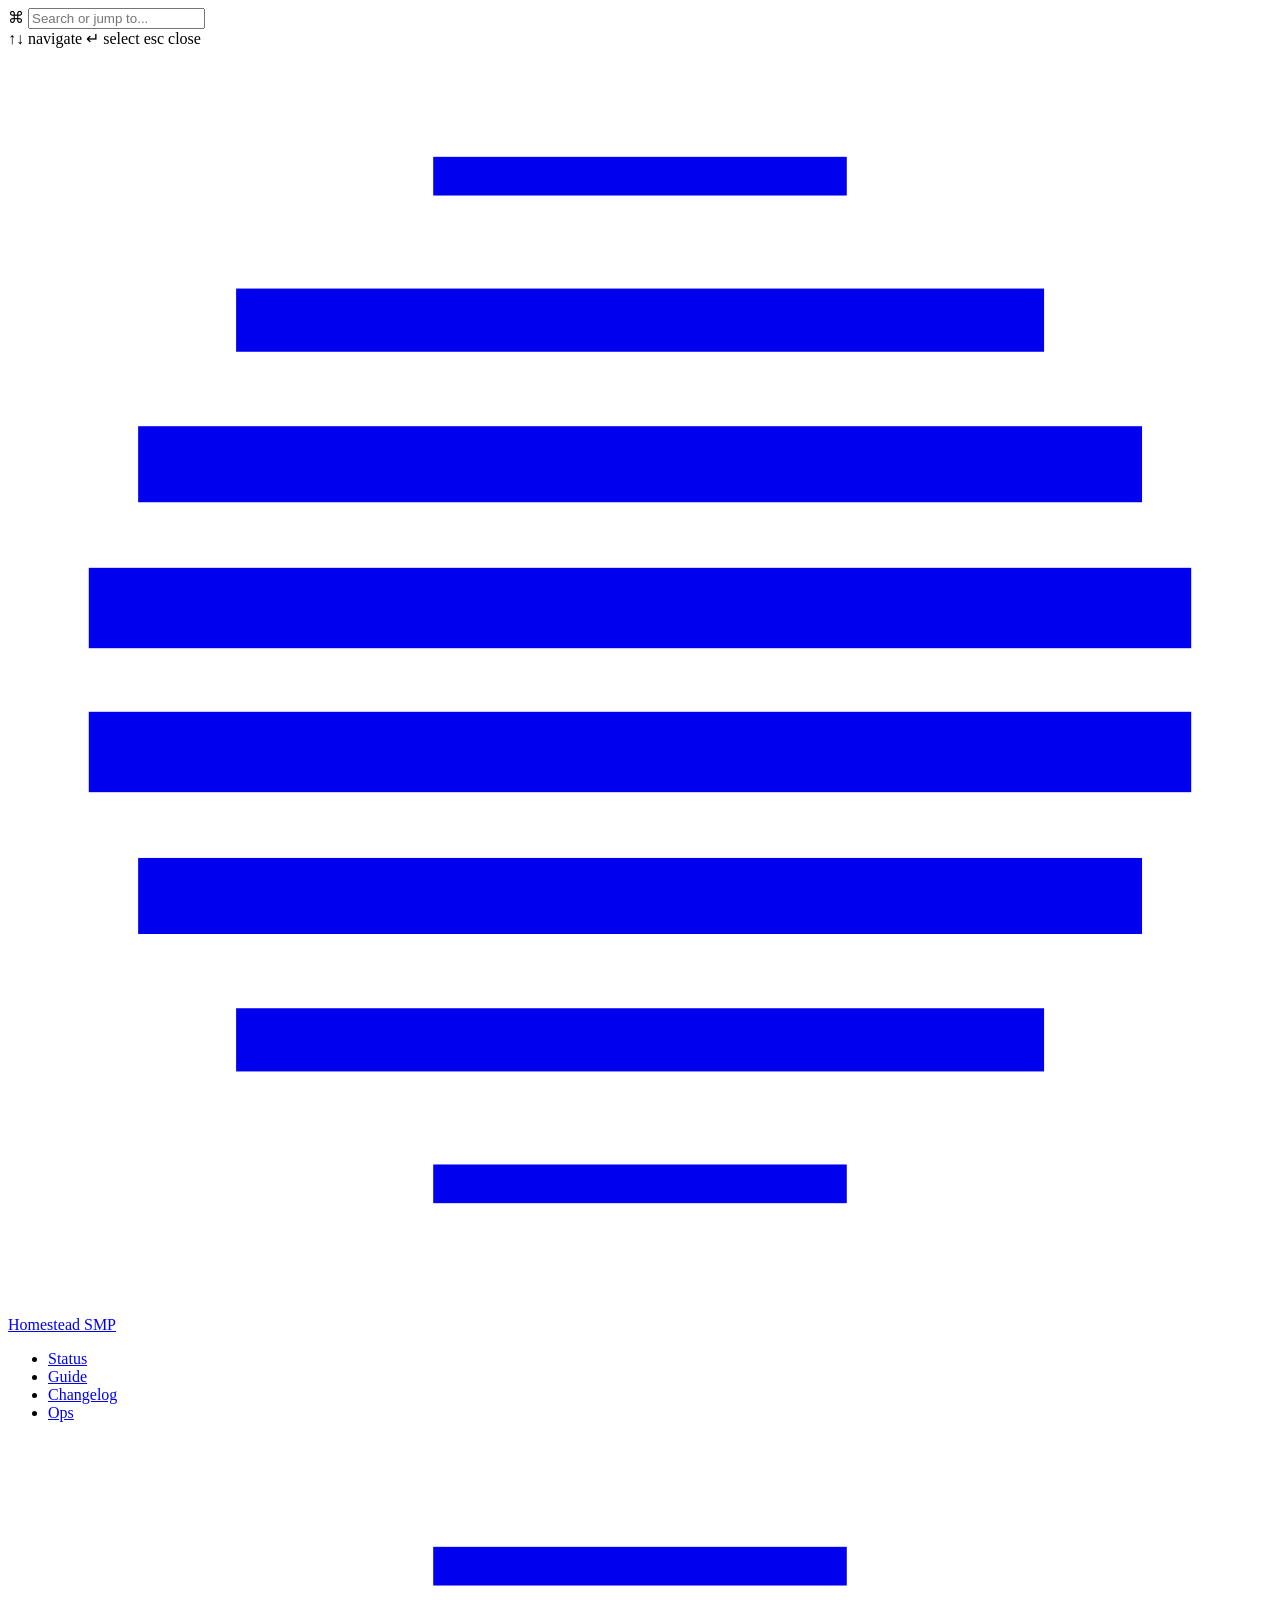
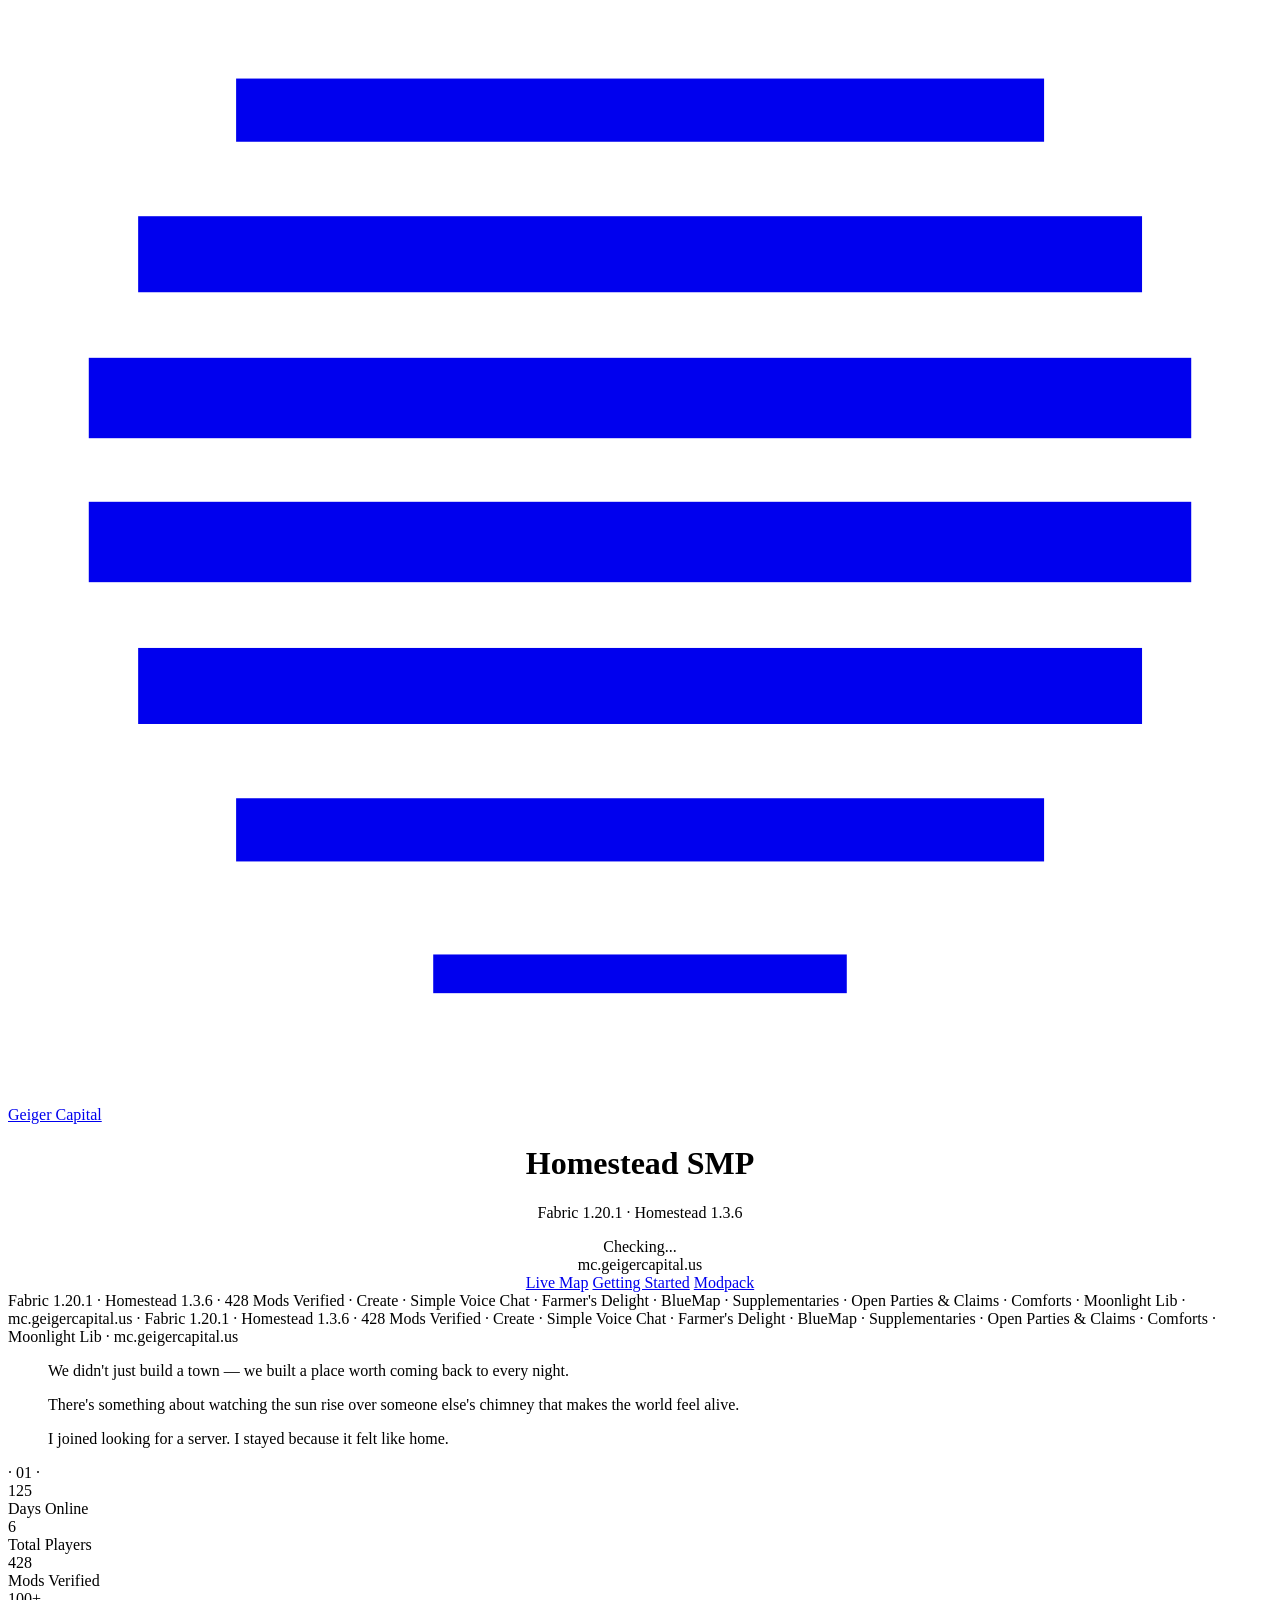
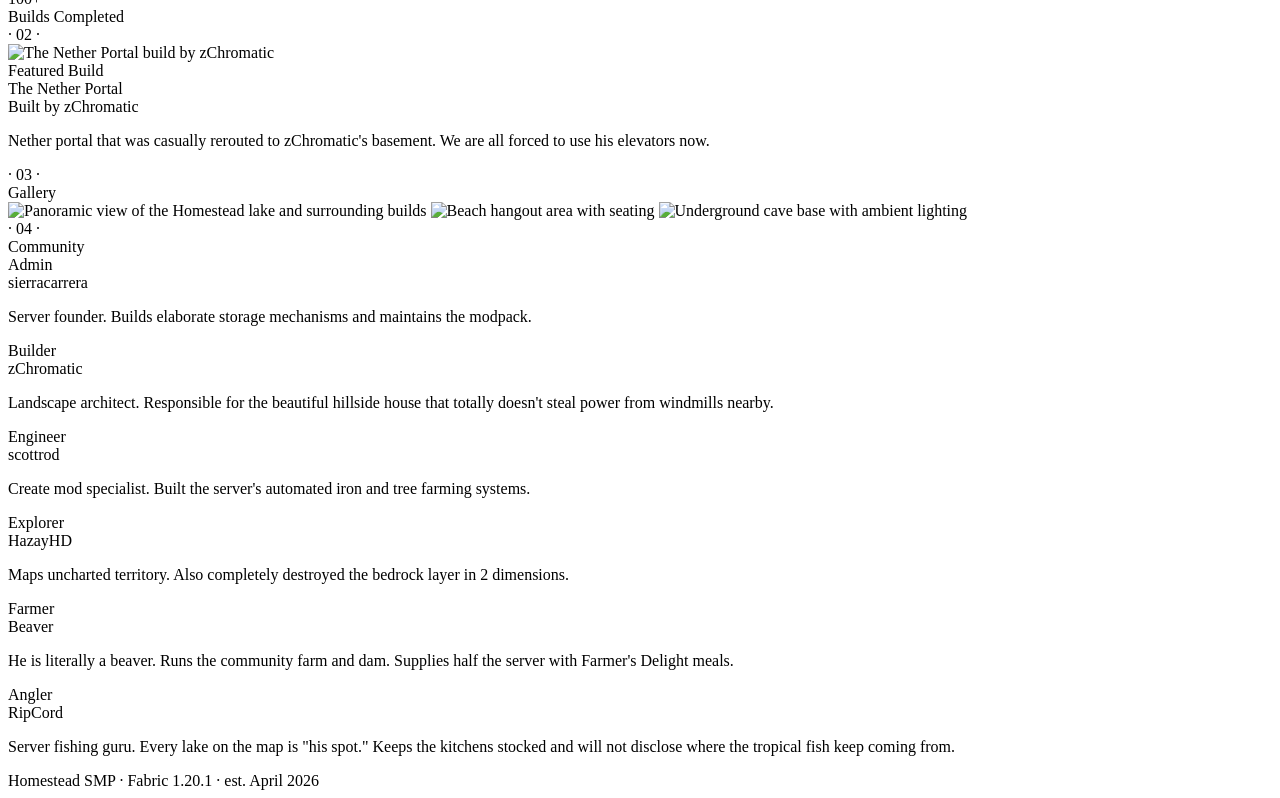
==== site/public/index.html @ 97c573d7 "Drop the em dash from the parent signature's label The apex generator lost it in the studio-wide pla" ====
<!DOCTYPE html>
<html lang="en">
<head>
  <meta charset="UTF-8">
  <meta name="viewport" content="width=device-width, initial-scale=1.0">
  <title>Homestead SMP</title>
  <link rel="preconnect" href="https://fonts.googleapis.com">
  <link rel="preconnect" href="https://fonts.gstatic.com" crossorigin>
  <link rel="stylesheet" href="/styles.css">
  <link rel="icon" type="image/svg+xml" href="/favicon.svg?v=2">
  <link rel="icon" type="image/png" sizes="32x32" href="/favicon-32x32.png?v=2">
  <link rel="icon" type="image/png" sizes="16x16" href="/favicon-16x16.png?v=2">
  <link rel="shortcut icon" href="/favicon.ico?v=2">
  <link rel="apple-touch-icon" sizes="180x180" href="/apple-touch-icon.png?v=2">
  <link rel="manifest" href="/site.webmanifest">
  <meta name="theme-color" content="#166534">
  <meta property="og:title" content="Homestead SMP">
  <meta property="og:description" content="Fabric 1.20.1 · Homestead 1.3.6 · mc.geigercapital.us">
  <meta property="og:image" content="https://play.geigercapital.us/apple-touch-icon.png">
  <meta property="og:url" content="https://play.geigercapital.us">
  <meta name="twitter:card" content="summary">
  <script src="/main.js" defer></script>
</head>
<body>

  <div class="scroll-progress"></div>
  <div class="mouse-glow" aria-hidden="true"></div>
  <div class="konami-toast" aria-hidden="true"></div>

  <div class="palette-overlay">
    <div class="palette">
      <div class="palette-input-wrap">
        <span class="palette-icon">⌘</span>
        <input class="palette-input" type="text" placeholder="Search or jump to..." autocomplete="off">
      </div>
      <div class="palette-results"></div>
      <div class="palette-footer">
        <span><span class="palette-kbd">↑↓</span> navigate</span>
        <span><span class="palette-kbd">↵</span> select</span>
        <span><span class="palette-kbd">esc</span> close</span>
      </div>
    </div>
  </div>

  <div class="particles" aria-hidden="true">
    <div class="particle"></div><div class="particle"></div><div class="particle"></div>
    <div class="particle"></div><div class="particle"></div><div class="particle"></div>
    <div class="particle"></div><div class="particle"></div><div class="particle"></div>
    <div class="particle"></div><div class="particle"></div><div class="particle"></div>
    <div class="particle"></div><div class="particle"></div><div class="particle"></div>
    <div class="particle"></div><div class="particle"></div><div class="particle"></div>
    <div class="particle"></div><div class="particle"></div><div class="particle"></div>
    <div class="particle"></div><div class="particle"></div><div class="particle"></div>
    <div class="particle"></div>
  </div>

  <nav class="nav">
    <a href="/" class="nav-logo">
      <svg class="nav-logo-glyph" viewBox="0 0 64 64" fill="none" aria-hidden="true">
        <rect x="21.53" y="5.51" width="20.94" height="1.96" fill="currentColor"/>
        <rect x="11.55" y="12.18" width="40.91" height="3.20" fill="currentColor"/>
        <rect x="6.59" y="19.15" width="50.83" height="3.85" fill="currentColor"/>
        <rect x="4.09" y="26.32" width="55.82" height="4.07" fill="currentColor"/>
        <rect x="4.09" y="33.61" width="55.82" height="4.07" fill="currentColor"/>
        <rect x="6.59" y="41.01" width="50.83" height="3.85" fill="currentColor"/>
        <rect x="11.55" y="48.62" width="40.91" height="3.20" fill="currentColor"/>
        <rect x="21.53" y="56.53" width="20.94" height="1.96" fill="currentColor"/>
      </svg>
      <span>Homestead SMP</span>
    </a>
    <ul class="nav-links">
      <li><a href="/" class="nav-link" aria-current="page">Status</a></li>
      <li><a href="/guide.html" class="nav-link">Guide</a></li>
      <li><a href="/changelog.html" class="nav-link">Changelog</a></li>
      <li><a href="/ops.html" class="nav-link">Ops</a></li>
    </ul>
    <a href="https://geigercapital.us" class="nav-parent" aria-label="Geiger Capital, parent studio">
      <svg class="nav-parent-glyph" viewBox="0 0 64 64" fill="none" aria-hidden="true">
        <rect x="21.53" y="5.51" width="20.94" height="1.96" fill="currentColor"/>
        <rect x="11.55" y="12.18" width="40.91" height="3.20" fill="currentColor"/>
        <rect x="6.59" y="19.15" width="50.83" height="3.85" fill="currentColor"/>
        <rect x="4.09" y="26.32" width="55.82" height="4.07" fill="currentColor"/>
        <rect x="4.09" y="33.61" width="55.82" height="4.07" fill="currentColor"/>
        <rect x="6.59" y="41.01" width="50.83" height="3.85" fill="currentColor"/>
        <rect x="11.55" y="48.62" width="40.91" height="3.20" fill="currentColor"/>
        <rect x="21.53" y="56.53" width="20.94" height="1.96" fill="currentColor"/>
      </svg>
      <span class="nav-parent-text">Geiger Capital</span>
    </a>
  </nav>

  <div class="main main--hero">
    <div class="container container--narrow hero" style="text-align:center;">
      <h1 class="reveal reveal-stagger-1" data-typewriter="Homestead SMP">Homestead SMP</h1>
      <p class="subtitle reveal reveal-stagger-2">Fabric 1.20.1 · Homestead 1.3.6</p>
      <div class="status reveal reveal-stagger-3">
        <div id="status-indicator" role="status" aria-live="polite">
          <span class="status-dot" id="dot"></span>
          <span id="status-text">Checking...</span>
        </div>
        <div class="address">mc.geigercapital.us</div>
        <div class="players" id="players"></div>
        <div class="version-info" id="version"></div>
      </div>
      <div class="btn-group reveal reveal-stagger-4" style="justify-content:center;">
        <a href="https://map.geigercapital.us" class="btn btn--primary">Live Map</a>
        <a href="/guide.html" class="btn btn--secondary">Getting Started</a>
        <a href="https://www.curseforge.com/minecraft/modpacks/homestead-cozy" class="btn btn--secondary">Modpack</a>
      </div>
      <div class="updated" id="updated"></div>
    </div>
  </div>

  <div class="ticker">
    <div class="ticker-track">
      <span class="ticker-item ticker-item--accent">Fabric 1.20.1</span>
      <span class="ticker-sep">·</span>
      <span class="ticker-item">Homestead 1.3.6</span>
      <span class="ticker-sep">·</span>
      <span class="ticker-item">428 Mods Verified</span>
      <span class="ticker-sep">·</span>
      <span class="ticker-item ticker-item--accent">Create</span>
      <span class="ticker-sep">·</span>
      <span class="ticker-item">Simple Voice Chat</span>
      <span class="ticker-sep">·</span>
      <span class="ticker-item">Farmer's Delight</span>
      <span class="ticker-sep">·</span>
      <span class="ticker-item ticker-item--accent">BlueMap</span>
      <span class="ticker-sep">·</span>
      <span class="ticker-item">Supplementaries</span>
      <span class="ticker-sep">·</span>
      <span class="ticker-item">Open Parties &amp; Claims</span>
      <span class="ticker-sep">·</span>
      <span class="ticker-item ticker-item--accent">Comforts</span>
      <span class="ticker-sep">·</span>
      <span class="ticker-item">Moonlight Lib</span>
      <span class="ticker-sep">·</span>
      <span class="ticker-item">mc.geigercapital.us</span>
      <span class="ticker-sep">·</span>
      <span class="ticker-item ticker-item--accent">Fabric 1.20.1</span>
      <span class="ticker-sep">·</span>
      <span class="ticker-item">Homestead 1.3.6</span>
      <span class="ticker-sep">·</span>
      <span class="ticker-item">428 Mods Verified</span>
      <span class="ticker-sep">·</span>
      <span class="ticker-item ticker-item--accent">Create</span>
      <span class="ticker-sep">·</span>
      <span class="ticker-item">Simple Voice Chat</span>
      <span class="ticker-sep">·</span>
      <span class="ticker-item">Farmer's Delight</span>
      <span class="ticker-sep">·</span>
      <span class="ticker-item ticker-item--accent">BlueMap</span>
      <span class="ticker-sep">·</span>
      <span class="ticker-item">Supplementaries</span>
      <span class="ticker-sep">·</span>
      <span class="ticker-item">Open Parties &amp; Claims</span>
      <span class="ticker-sep">·</span>
      <span class="ticker-item ticker-item--accent">Comforts</span>
      <span class="ticker-sep">·</span>
      <span class="ticker-item">Moonlight Lib</span>
      <span class="ticker-sep">·</span>
      <span class="ticker-item">mc.geigercapital.us</span>
    </div>
  </div>

  <section class="pull-quotes">
    <blockquote class="pull-quote reveal pull-quote--offset-left">
      We didn't just build a town — we built a place worth coming back to every night.
    </blockquote>
    <blockquote class="pull-quote reveal pull-quote--offset-right pull-quote--right">
      There's something about watching the sun rise over someone else's chimney that makes the world feel alive.
    </blockquote>
    <blockquote class="pull-quote reveal pull-quote--offset-left">
      I joined looking for a server. I stayed because it felt like home.
    </blockquote>
  </section>

  <div class="divider reveal"><span class="divider-label">· 01 ·</span></div>

  <section class="stats">
    <div class="stats-grid">
      <div class="stat reveal">
        <div class="stat-number stat-number--green" id="stat-days" data-count="125">125</div>
        <div class="stat-label">Days Online</div>
      </div>
      <div class="stat reveal">
        <div class="stat-number" data-count="6">6</div>
        <div class="stat-label">Total Players</div>
      </div>
      <div class="stat reveal">
        <div class="stat-number stat-number--green" data-count="428">428</div>
        <div class="stat-label">Mods Verified</div>
      </div>
      <div class="stat reveal">
        <div class="stat-number" data-count="100+">100+</div>
        <div class="stat-label">Builds Completed</div>
      </div>
    </div>
  </section>

  <div class="divider reveal"><span class="divider-label">· 02 ·</span></div>

  <div class="skew-break">
    <section class="spotlight">
      <div class="spotlight-card reveal tilt-card">
        <img class="spotlight-image" src="/screenshots/featured.webp" alt="The Nether Portal build by zChromatic" width="1024" height="768" loading="lazy">
        <div class="spotlight-body">
          <div class="spotlight-label">Featured Build</div>
          <div class="spotlight-title">The Nether Portal</div>
          <div class="spotlight-builder">Built by zChromatic</div>
          <p class="spotlight-desc">Nether portal that was casually rerouted to zChromatic's basement. We are all forced to use his elevators now.</p>
        </div>
      </div>
    </section>
  </div>

  <div class="divider reveal"><span class="divider-label">· 03 ·</span></div>

  <section class="gallery">
    <div class="gallery-heading reveal">Gallery</div>
    <div class="gallery-grid">
      <img class="gallery-item gallery-item--large reveal" src="/screenshots/panorama.webp" alt="Panoramic view of the Homestead lake and surrounding builds" width="1432" height="781" loading="lazy">
      <img class="gallery-item gallery-item--small reveal" src="/screenshots/beach.webp" alt="Beach hangout area with seating" width="1024" height="768" loading="lazy">
      <img class="gallery-item gallery-item--small reveal" src="/screenshots/cave.webp" alt="Underground cave base with ambient lighting" width="1024" height="768" loading="lazy">
    </div>
  </section>

  <div class="divider reveal"><span class="divider-label">· 04 ·</span></div>

  <section class="roster">
    <div class="roster-heading reveal">Community</div>
    <div class="roster-grid">
      <div class="roster-card reveal tilt-card">
        <div class="roster-role">Admin</div>
        <div class="roster-name"><span class="roster-status roster-status--online"></span>sierracarrera</div>
        <p class="roster-bio">Server founder. Builds elaborate storage mechanisms and maintains the modpack.</p>
      </div>
      <div class="roster-card reveal tilt-card">
        <div class="roster-role">Builder</div>
        <div class="roster-name"><span class="roster-status roster-status--online"></span>zChromatic</div>
        <p class="roster-bio">Landscape architect. Responsible for the beautiful hillside house that totally doesn't steal power from windmills nearby.</p>
      </div>
      <div class="roster-card reveal tilt-card">
        <div class="roster-role">Engineer</div>
        <div class="roster-name"><span class="roster-status"></span>scottrod</div>
        <p class="roster-bio">Create mod specialist. Built the server's automated iron and tree farming systems.</p>
      </div>
      <div class="roster-card reveal tilt-card">
        <div class="roster-role">Explorer</div>
        <div class="roster-name"><span class="roster-status"></span>HazayHD</div>
        <p class="roster-bio">Maps uncharted territory. Also completely destroyed the bedrock layer in 2 dimensions.</p>
      </div>
      <div class="roster-card reveal tilt-card">
        <div class="roster-role">Farmer</div>
        <div class="roster-name"><span class="roster-status roster-status--online"></span>Beaver</div>
        <p class="roster-bio">He is literally a beaver. Runs the community farm and dam. Supplies half the server with Farmer's Delight meals.</p>
      </div>
      <div class="roster-card reveal tilt-card">
        <div class="roster-role">Angler</div>
        <div class="roster-name"><span class="roster-status roster-status--online"></span>RipCord</div>
        <p class="roster-bio">Server fishing guru. Every lake on the map is "his spot." Keeps the kitchens stocked and will not disclose where the tropical fish keep coming from.</p>
      </div>
    </div>
  </section>

  <footer class="footer">
    <div class="footer-text">Homestead SMP · Fabric 1.20.1 · est. April 2026</div>
  </footer>

</body>
</html>
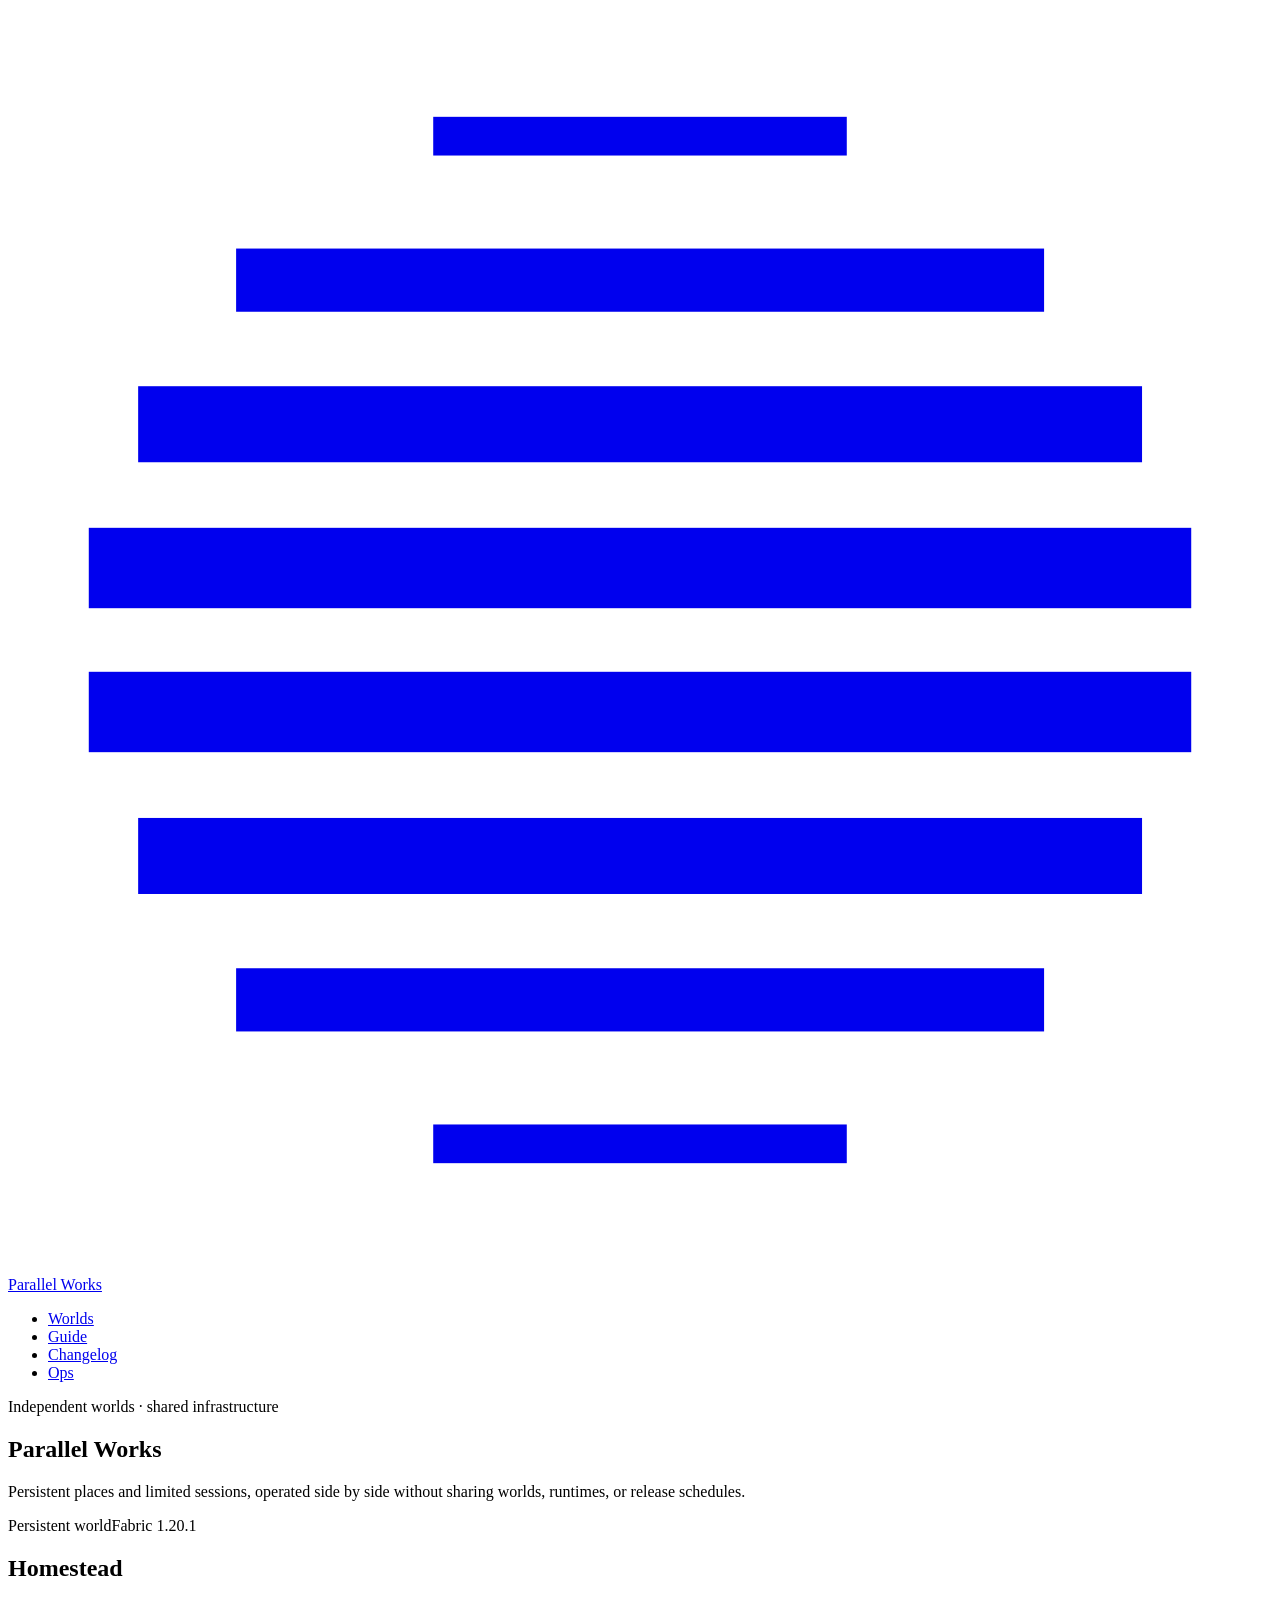
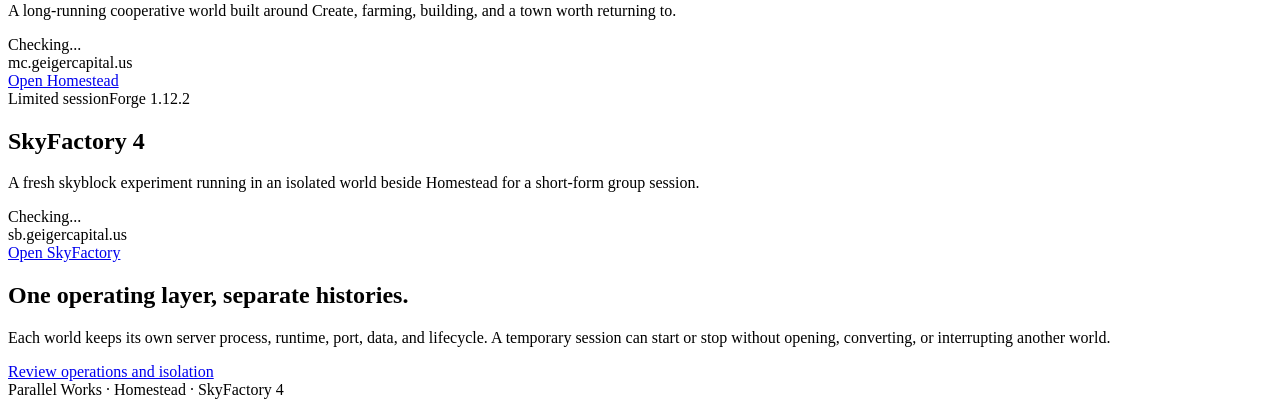
==== commit 3df55672: "Rebrand world platform as Parallel Works" ====
--- a/site/public/index.html
+++ b/site/public/index.html
@@ -3,59 +3,29 @@
 <head>
   <meta charset="UTF-8">
   <meta name="viewport" content="width=device-width, initial-scale=1.0">
-  <title>Homestead SMP</title>
+  <title>Parallel Works</title>
   <link rel="preconnect" href="https://fonts.googleapis.com">
   <link rel="preconnect" href="https://fonts.gstatic.com" crossorigin>
   <link rel="stylesheet" href="/styles.css">
   <link rel="icon" type="image/svg+xml" href="/favicon.svg?v=2">
   <link rel="icon" type="image/png" sizes="32x32" href="/favicon-32x32.png?v=2">
-  <link rel="icon" type="image/png" sizes="16x16" href="/favicon-16x16.png?v=2">
-  <link rel="shortcut icon" href="/favicon.ico?v=2">
   <link rel="apple-touch-icon" sizes="180x180" href="/apple-touch-icon.png?v=2">
   <link rel="manifest" href="/site.webmanifest">
-  <meta name="theme-color" content="#166534">
-  <meta property="og:title" content="Homestead SMP">
-  <meta property="og:description" content="Fabric 1.20.1 · Homestead 1.3.6 · mc.geigercapital.us">
+  <meta name="theme-color" content="#0a0a0a">
+  <meta property="og:title" content="Parallel Works">
+  <meta property="og:description" content="Independent worlds, shared infrastructure. Explore Homestead and SkyFactory 4.">
   <meta property="og:image" content="https://play.geigercapital.us/apple-touch-icon.png">
   <meta property="og:url" content="https://play.geigercapital.us">
   <meta name="twitter:card" content="summary">
   <script src="/main.js" defer></script>
 </head>
-<body>
-
+<body class="world-directory" data-page="worlds">
   <div class="scroll-progress"></div>
   <div class="mouse-glow" aria-hidden="true"></div>
   <div class="konami-toast" aria-hidden="true"></div>
 
-  <div class="palette-overlay">
-    <div class="palette">
-      <div class="palette-input-wrap">
-        <span class="palette-icon">⌘</span>
-        <input class="palette-input" type="text" placeholder="Search or jump to..." autocomplete="off">
-      </div>
-      <div class="palette-results"></div>
-      <div class="palette-footer">
-        <span><span class="palette-kbd">↑↓</span> navigate</span>
-        <span><span class="palette-kbd">↵</span> select</span>
-        <span><span class="palette-kbd">esc</span> close</span>
-      </div>
-    </div>
-  </div>
-
-  <div class="particles" aria-hidden="true">
-    <div class="particle"></div><div class="particle"></div><div class="particle"></div>
-    <div class="particle"></div><div class="particle"></div><div class="particle"></div>
-    <div class="particle"></div><div class="particle"></div><div class="particle"></div>
-    <div class="particle"></div><div class="particle"></div><div class="particle"></div>
-    <div class="particle"></div><div class="particle"></div><div class="particle"></div>
-    <div class="particle"></div><div class="particle"></div><div class="particle"></div>
-    <div class="particle"></div><div class="particle"></div><div class="particle"></div>
-    <div class="particle"></div><div class="particle"></div><div class="particle"></div>
-    <div class="particle"></div>
-  </div>
-
   <nav class="nav">
-    <a href="/" class="nav-logo">
+    <a href="/" class="nav-logo" aria-current="page">
       <svg class="nav-logo-glyph" viewBox="0 0 64 64" fill="none" aria-hidden="true">
         <rect x="21.53" y="5.51" width="20.94" height="1.96" fill="currentColor"/>
         <rect x="11.55" y="12.18" width="40.91" height="3.20" fill="currentColor"/>
@@ -66,206 +36,62 @@
         <rect x="11.55" y="48.62" width="40.91" height="3.20" fill="currentColor"/>
         <rect x="21.53" y="56.53" width="20.94" height="1.96" fill="currentColor"/>
       </svg>
-      <span>Homestead SMP</span>
+      <span>Parallel Works</span>
     </a>
     <ul class="nav-links">
-      <li><a href="/" class="nav-link" aria-current="page">Status</a></li>
+      <li><a href="/" class="nav-link" aria-current="page">Worlds</a></li>
       <li><a href="/guide.html" class="nav-link">Guide</a></li>
       <li><a href="/changelog.html" class="nav-link">Changelog</a></li>
       <li><a href="/ops.html" class="nav-link">Ops</a></li>
     </ul>
-    <a href="https://geigercapital.us" class="nav-parent" aria-label="Geiger Capital, parent studio">
-      <svg class="nav-parent-glyph" viewBox="0 0 64 64" fill="none" aria-hidden="true">
-        <rect x="21.53" y="5.51" width="20.94" height="1.96" fill="currentColor"/>
-        <rect x="11.55" y="12.18" width="40.91" height="3.20" fill="currentColor"/>
-        <rect x="6.59" y="19.15" width="50.83" height="3.85" fill="currentColor"/>
-        <rect x="4.09" y="26.32" width="55.82" height="4.07" fill="currentColor"/>
-        <rect x="4.09" y="33.61" width="55.82" height="4.07" fill="currentColor"/>
-        <rect x="6.59" y="41.01" width="50.83" height="3.85" fill="currentColor"/>
-        <rect x="11.55" y="48.62" width="40.91" height="3.20" fill="currentColor"/>
-        <rect x="21.53" y="56.53" width="20.94" height="1.96" fill="currentColor"/>
-      </svg>
-      <span class="nav-parent-text">Geiger Capital</span>
-    </a>
   </nav>
 
-  <div class="main main--hero">
-    <div class="container container--narrow hero" style="text-align:center;">
-      <h1 class="reveal reveal-stagger-1" data-typewriter="Homestead SMP">Homestead SMP</h1>
-      <p class="subtitle reveal reveal-stagger-2">Fabric 1.20.1 · Homestead 1.3.6</p>
-      <div class="status reveal reveal-stagger-3">
-        <div id="status-indicator" role="status" aria-live="polite">
-          <span class="status-dot" id="dot"></span>
-          <span id="status-text">Checking...</span>
+  <main>
+    <section class="works-hero container">
+      <p class="works-kicker reveal">Independent worlds · shared infrastructure</p>
+      <h1 class="reveal reveal-stagger-1" data-typewriter="Parallel Works">Parallel Works</h1>
+      <p class="subtitle reveal reveal-stagger-2">Persistent places and limited sessions, operated side by side without sharing worlds, runtimes, or release schedules.</p>
+    </section>
+
+    <section class="world-list container" aria-label="Available worlds">
+      <article class="world-entry world-entry--homestead reveal">
+        <div class="world-entry-main">
+          <div class="world-entry-meta"><span>Persistent world</span><span>Fabric 1.20.1</span></div>
+          <h2>Homestead</h2>
+          <p>A long-running cooperative world built around Create, farming, building, and a town worth returning to.</p>
         </div>
-        <div class="address">mc.geigercapital.us</div>
-        <div class="players" id="players"></div>
-        <div class="version-info" id="version"></div>
-      </div>
-      <div class="btn-group reveal reveal-stagger-4" style="justify-content:center;">
-        <a href="https://map.geigercapital.us" class="btn btn--primary">Live Map</a>
-        <a href="/guide.html" class="btn btn--secondary">Getting Started</a>
-        <a href="https://www.curseforge.com/minecraft/modpacks/homestead-cozy" class="btn btn--secondary">Modpack</a>
-      </div>
-      <div class="updated" id="updated"></div>
-    </div>
-  </div>
+        <div class="world-entry-status">
+          <div class="world-live-state" id="homestead-state" role="status" aria-live="polite"><span class="status-dot"></span><span>Checking...</span></div>
+          <div class="address">mc.geigercapital.us</div>
+          <div class="players" id="homestead-players"></div>
+          <a href="/homestead.html" class="btn btn--primary">Open Homestead</a>
+        </div>
+      </article>
 
-  <div class="ticker">
-    <div class="ticker-track">
-      <span class="ticker-item ticker-item--accent">Fabric 1.20.1</span>
-      <span class="ticker-sep">·</span>
-      <span class="ticker-item">Homestead 1.3.6</span>
-      <span class="ticker-sep">·</span>
-      <span class="ticker-item">428 Mods Verified</span>
-      <span class="ticker-sep">·</span>
-      <span class="ticker-item ticker-item--accent">Create</span>
-      <span class="ticker-sep">·</span>
-      <span class="ticker-item">Simple Voice Chat</span>
-      <span class="ticker-sep">·</span>
-      <span class="ticker-item">Farmer's Delight</span>
-      <span class="ticker-sep">·</span>
-      <span class="ticker-item ticker-item--accent">BlueMap</span>
-      <span class="ticker-sep">·</span>
-      <span class="ticker-item">Supplementaries</span>
-      <span class="ticker-sep">·</span>
-      <span class="ticker-item">Open Parties &amp; Claims</span>
-      <span class="ticker-sep">·</span>
-      <span class="ticker-item ticker-item--accent">Comforts</span>
-      <span class="ticker-sep">·</span>
-      <span class="ticker-item">Moonlight Lib</span>
-      <span class="ticker-sep">·</span>
-      <span class="ticker-item">mc.geigercapital.us</span>
-      <span class="ticker-sep">·</span>
-      <span class="ticker-item ticker-item--accent">Fabric 1.20.1</span>
-      <span class="ticker-sep">·</span>
-      <span class="ticker-item">Homestead 1.3.6</span>
-      <span class="ticker-sep">·</span>
-      <span class="ticker-item">428 Mods Verified</span>
-      <span class="ticker-sep">·</span>
-      <span class="ticker-item ticker-item--accent">Create</span>
-      <span class="ticker-sep">·</span>
-      <span class="ticker-item">Simple Voice Chat</span>
-      <span class="ticker-sep">·</span>
-      <span class="ticker-item">Farmer's Delight</span>
-      <span class="ticker-sep">·</span>
-      <span class="ticker-item ticker-item--accent">BlueMap</span>
-      <span class="ticker-sep">·</span>
-      <span class="ticker-item">Supplementaries</span>
-      <span class="ticker-sep">·</span>
-      <span class="ticker-item">Open Parties &amp; Claims</span>
-      <span class="ticker-sep">·</span>
-      <span class="ticker-item ticker-item--accent">Comforts</span>
-      <span class="ticker-sep">·</span>
-      <span class="ticker-item">Moonlight Lib</span>
-      <span class="ticker-sep">·</span>
-      <span class="ticker-item">mc.geigercapital.us</span>
-    </div>
-  </div>
+      <article class="world-entry world-entry--skyfactory reveal">
+        <div class="world-entry-main">
+          <div class="world-entry-meta"><span>Limited session</span><span>Forge 1.12.2</span></div>
+          <h2>SkyFactory 4</h2>
+          <p>A fresh skyblock experiment running in an isolated world beside Homestead for a short-form group session.</p>
+        </div>
+        <div class="world-entry-status">
+          <div class="world-live-state" id="skyfactory-state" role="status" aria-live="polite"><span class="status-dot"></span><span>Checking...</span></div>
+          <div class="address">sb.geigercapital.us</div>
+          <div class="players" id="skyfactory-players"></div>
+          <a href="/skyfactory.html" class="btn btn--primary">Open SkyFactory</a>
+        </div>
+      </article>
+    </section>
 
-  <section class="pull-quotes">
-    <blockquote class="pull-quote reveal pull-quote--offset-left">
-      We didn't just build a town — we built a place worth coming back to every night.
-    </blockquote>
-    <blockquote class="pull-quote reveal pull-quote--offset-right pull-quote--right">
-      There's something about watching the sun rise over someone else's chimney that makes the world feel alive.
-    </blockquote>
-    <blockquote class="pull-quote reveal pull-quote--offset-left">
-      I joined looking for a server. I stayed because it felt like home.
-    </blockquote>
-  </section>
-
-  <div class="divider reveal"><span class="divider-label">· 01 ·</span></div>
-
-  <section class="stats">
-    <div class="stats-grid">
-      <div class="stat reveal">
-        <div class="stat-number stat-number--green" id="stat-days" data-count="125">125</div>
-        <div class="stat-label">Days Online</div>
-      </div>
-      <div class="stat reveal">
-        <div class="stat-number" data-count="6">6</div>
-        <div class="stat-label">Total Players</div>
-      </div>
-      <div class="stat reveal">
-        <div class="stat-number stat-number--green" data-count="428">428</div>
-        <div class="stat-label">Mods Verified</div>
-      </div>
-      <div class="stat reveal">
-        <div class="stat-number" data-count="100+">100+</div>
-        <div class="stat-label">Builds Completed</div>
-      </div>
-    </div>
-  </section>
-
-  <div class="divider reveal"><span class="divider-label">· 02 ·</span></div>
-
-  <div class="skew-break">
-    <section class="spotlight">
-      <div class="spotlight-card reveal tilt-card">
-        <img class="spotlight-image" src="/screenshots/featured.webp" alt="The Nether Portal build by zChromatic" width="1024" height="768" loading="lazy">
-        <div class="spotlight-body">
-          <div class="spotlight-label">Featured Build</div>
-          <div class="spotlight-title">The Nether Portal</div>
-          <div class="spotlight-builder">Built by zChromatic</div>
-          <p class="spotlight-desc">Nether portal that was casually rerouted to zChromatic's basement. We are all forced to use his elevators now.</p>
-        </div>
-      </div>
+    <section class="works-principle container container--narrow reveal">
+      <h2>One operating layer, separate histories.</h2>
+      <p>Each world keeps its own server process, runtime, port, data, and lifecycle. A temporary session can start or stop without opening, converting, or interrupting another world.</p>
+      <a href="/ops.html">Review operations and isolation</a>
     </section>
-  </div>
-
-  <div class="divider reveal"><span class="divider-label">· 03 ·</span></div>
-
-  <section class="gallery">
-    <div class="gallery-heading reveal">Gallery</div>
-    <div class="gallery-grid">
-      <img class="gallery-item gallery-item--large reveal" src="/screenshots/panorama.webp" alt="Panoramic view of the Homestead lake and surrounding builds" width="1432" height="781" loading="lazy">
-      <img class="gallery-item gallery-item--small reveal" src="/screenshots/beach.webp" alt="Beach hangout area with seating" width="1024" height="768" loading="lazy">
-      <img class="gallery-item gallery-item--small reveal" src="/screenshots/cave.webp" alt="Underground cave base with ambient lighting" width="1024" height="768" loading="lazy">
-    </div>
-  </section>
-
-  <div class="divider reveal"><span class="divider-label">· 04 ·</span></div>
-
-  <section class="roster">
-    <div class="roster-heading reveal">Community</div>
-    <div class="roster-grid">
-      <div class="roster-card reveal tilt-card">
-        <div class="roster-role">Admin</div>
-        <div class="roster-name"><span class="roster-status roster-status--online"></span>sierracarrera</div>
-        <p class="roster-bio">Server founder. Builds elaborate storage mechanisms and maintains the modpack.</p>
-      </div>
-      <div class="roster-card reveal tilt-card">
-        <div class="roster-role">Builder</div>
-        <div class="roster-name"><span class="roster-status roster-status--online"></span>zChromatic</div>
-        <p class="roster-bio">Landscape architect. Responsible for the beautiful hillside house that totally doesn't steal power from windmills nearby.</p>
-      </div>
-      <div class="roster-card reveal tilt-card">
-        <div class="roster-role">Engineer</div>
-        <div class="roster-name"><span class="roster-status"></span>scottrod</div>
-        <p class="roster-bio">Create mod specialist. Built the server's automated iron and tree farming systems.</p>
-      </div>
-      <div class="roster-card reveal tilt-card">
-        <div class="roster-role">Explorer</div>
-        <div class="roster-name"><span class="roster-status"></span>HazayHD</div>
-        <p class="roster-bio">Maps uncharted territory. Also completely destroyed the bedrock layer in 2 dimensions.</p>
-      </div>
-      <div class="roster-card reveal tilt-card">
-        <div class="roster-role">Farmer</div>
-        <div class="roster-name"><span class="roster-status roster-status--online"></span>Beaver</div>
-        <p class="roster-bio">He is literally a beaver. Runs the community farm and dam. Supplies half the server with Farmer's Delight meals.</p>
-      </div>
-      <div class="roster-card reveal tilt-card">
-        <div class="roster-role">Angler</div>
-        <div class="roster-name"><span class="roster-status roster-status--online"></span>RipCord</div>
-        <p class="roster-bio">Server fishing guru. Every lake on the map is "his spot." Keeps the kitchens stocked and will not disclose where the tropical fish keep coming from.</p>
-      </div>
-    </div>
-  </section>
+  </main>
 
   <footer class="footer">
-    <div class="footer-text">Homestead SMP · Fabric 1.20.1 · est. April 2026</div>
+    <div class="footer-text">Parallel Works · Homestead · SkyFactory 4</div>
   </footer>
-
 </body>
 </html>
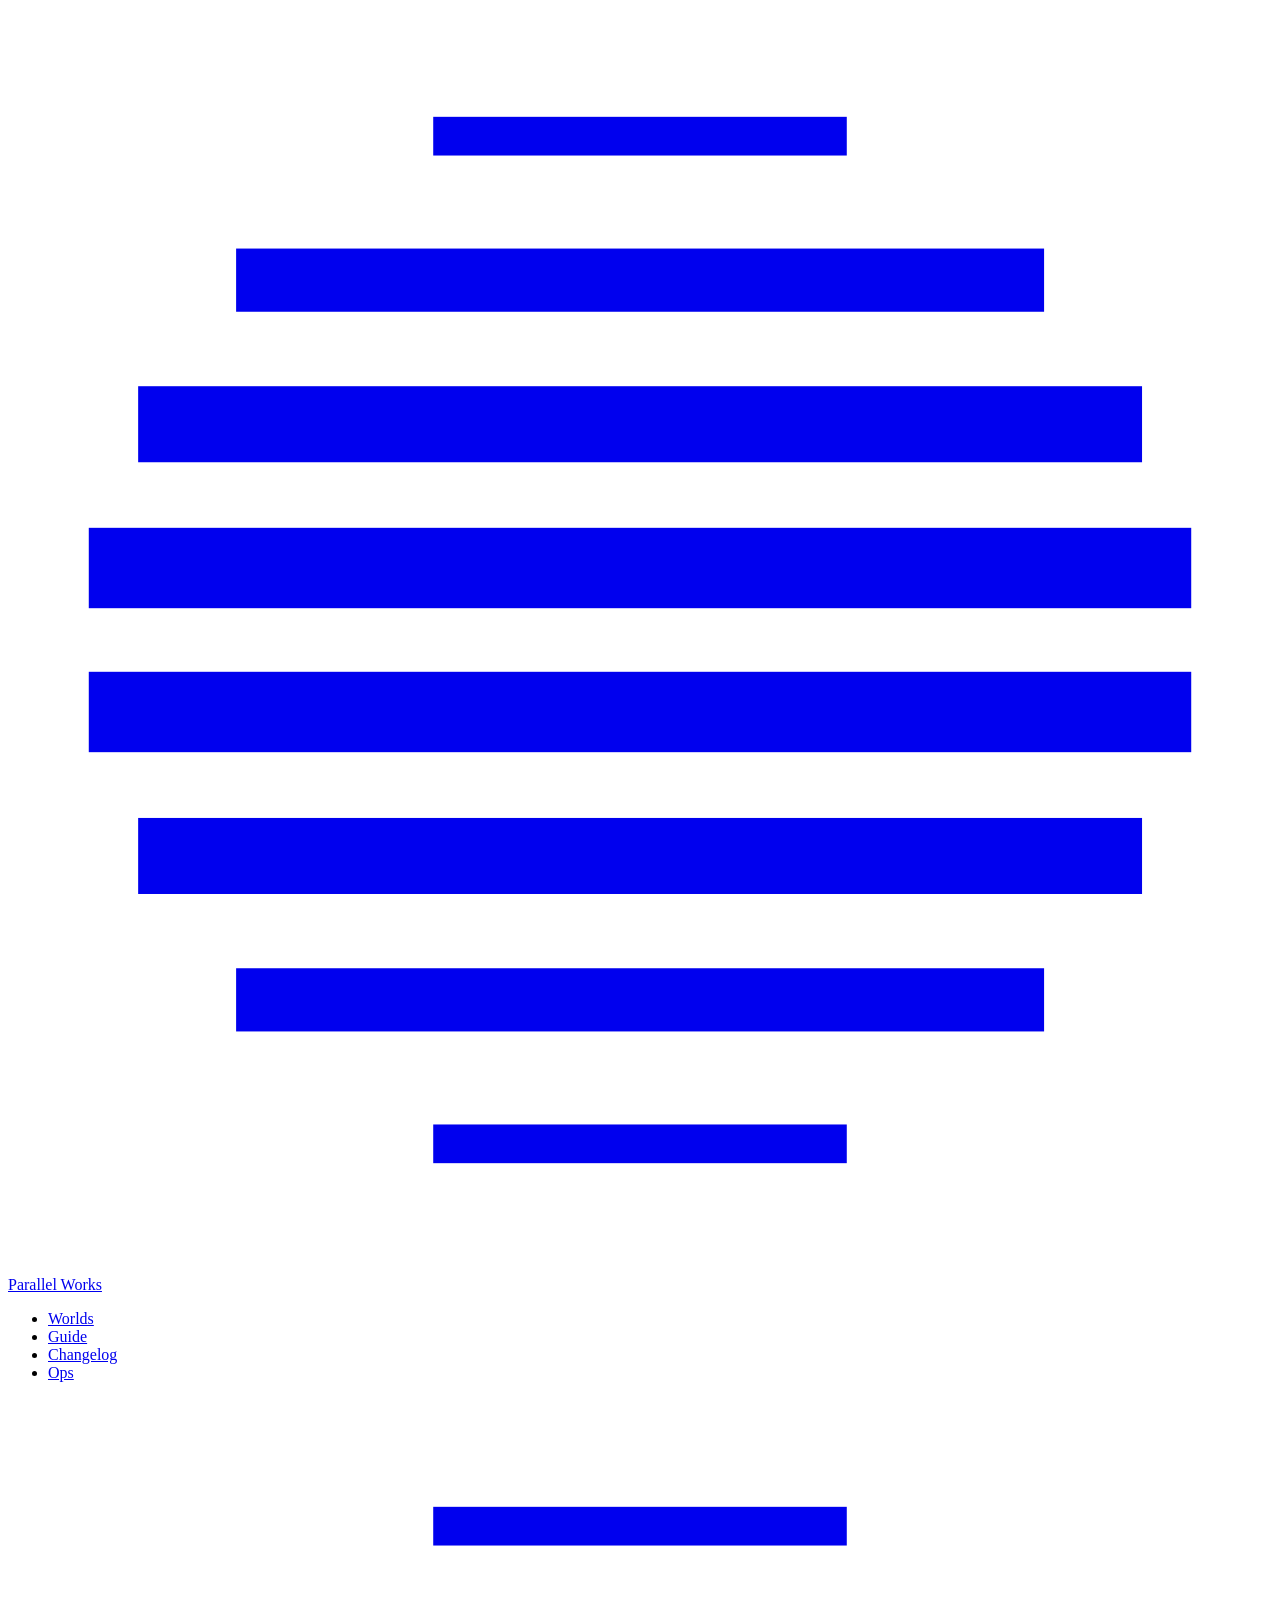
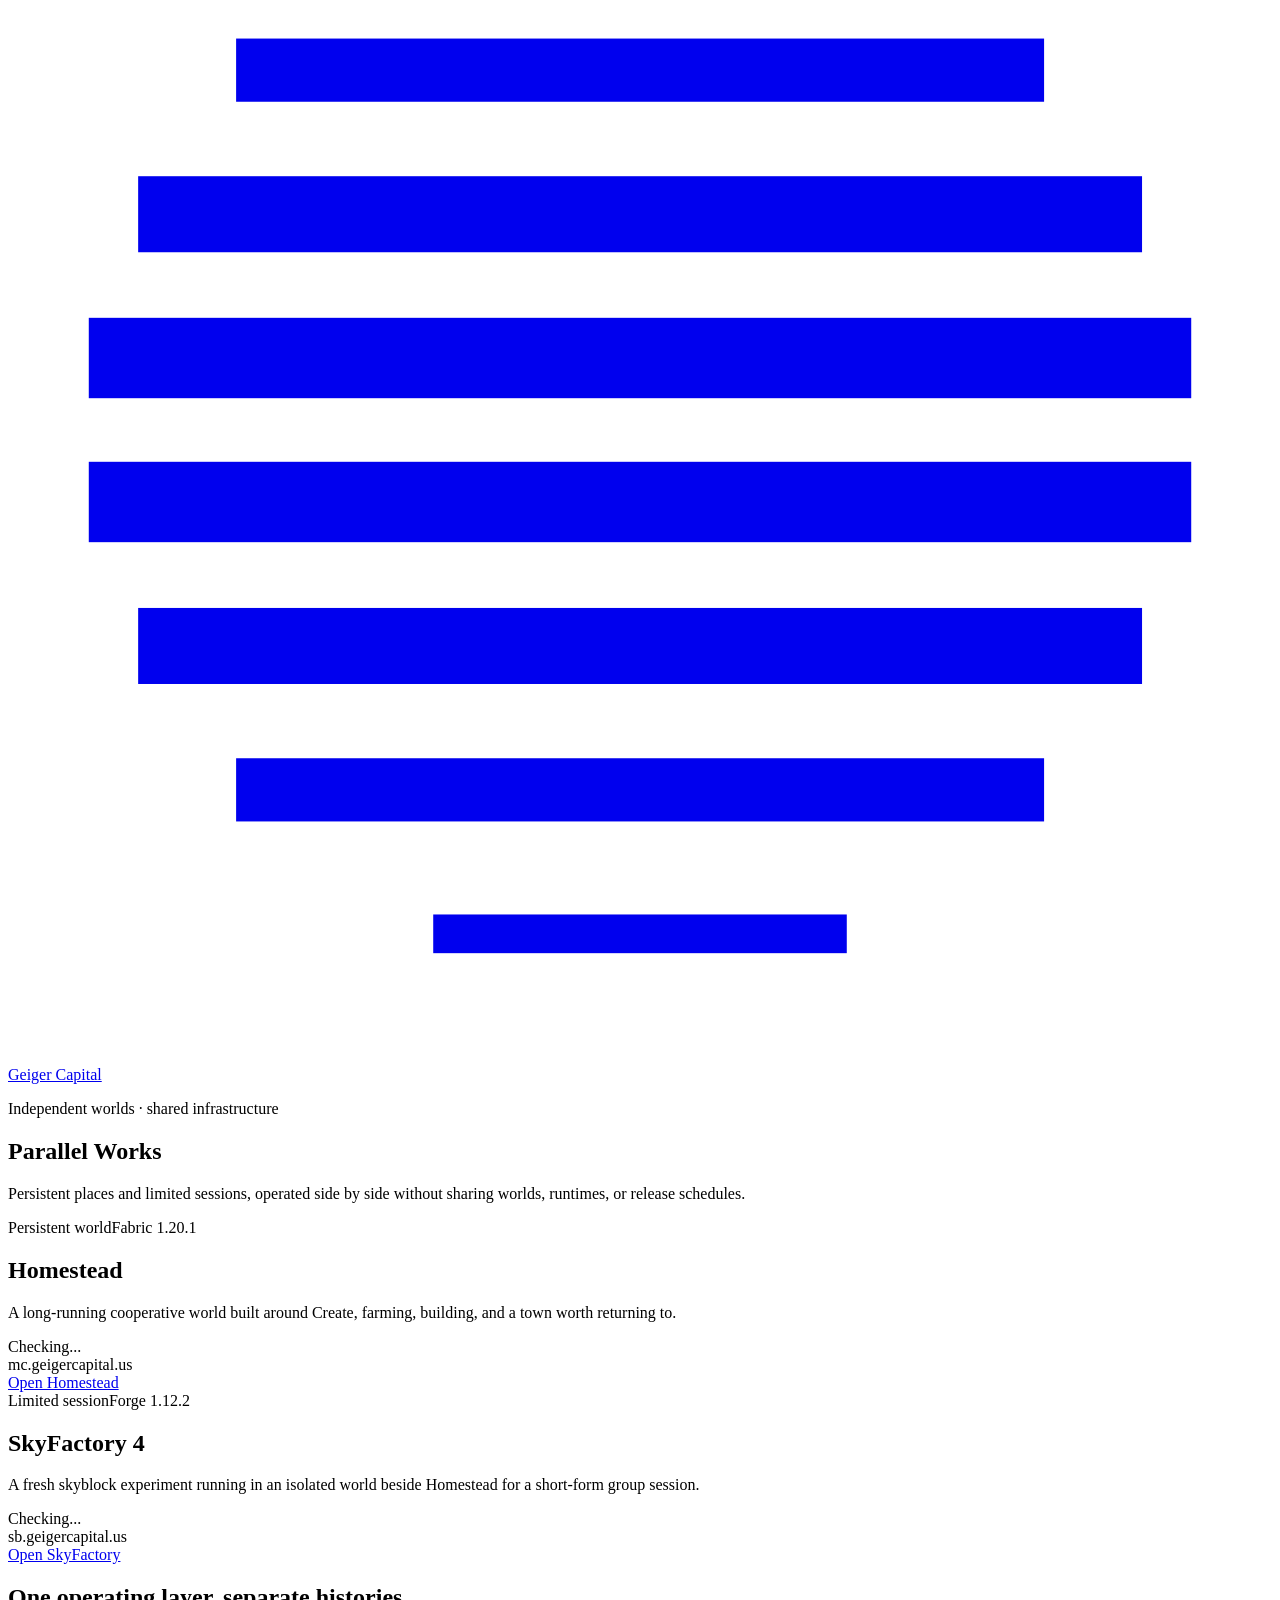
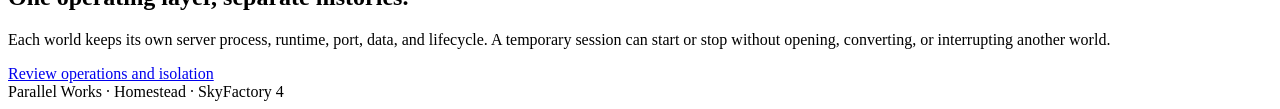
==== commit 60d36b99: "Restore apex navigation link" ====
--- a/site/public/index.html
+++ b/site/public/index.html
@@ -44,6 +44,19 @@
       <li><a href="/changelog.html" class="nav-link">Changelog</a></li>
       <li><a href="/ops.html" class="nav-link">Ops</a></li>
     </ul>
+    <a href="https://geigercapital.us" class="nav-parent" aria-label="Return to Geiger Capital">
+      <svg class="nav-parent-glyph" viewBox="0 0 64 64" fill="none" aria-hidden="true">
+        <rect x="21.53" y="5.51" width="20.94" height="1.96" fill="currentColor"/>
+        <rect x="11.55" y="12.18" width="40.91" height="3.20" fill="currentColor"/>
+        <rect x="6.59" y="19.15" width="50.83" height="3.85" fill="currentColor"/>
+        <rect x="4.09" y="26.32" width="55.82" height="4.07" fill="currentColor"/>
+        <rect x="4.09" y="33.61" width="55.82" height="4.07" fill="currentColor"/>
+        <rect x="6.59" y="41.01" width="50.83" height="3.85" fill="currentColor"/>
+        <rect x="11.55" y="48.62" width="40.91" height="3.20" fill="currentColor"/>
+        <rect x="21.53" y="56.53" width="20.94" height="1.96" fill="currentColor"/>
+      </svg>
+      <span class="nav-parent-text">Geiger Capital</span>
+    </a>
   </nav>
 
   <main>
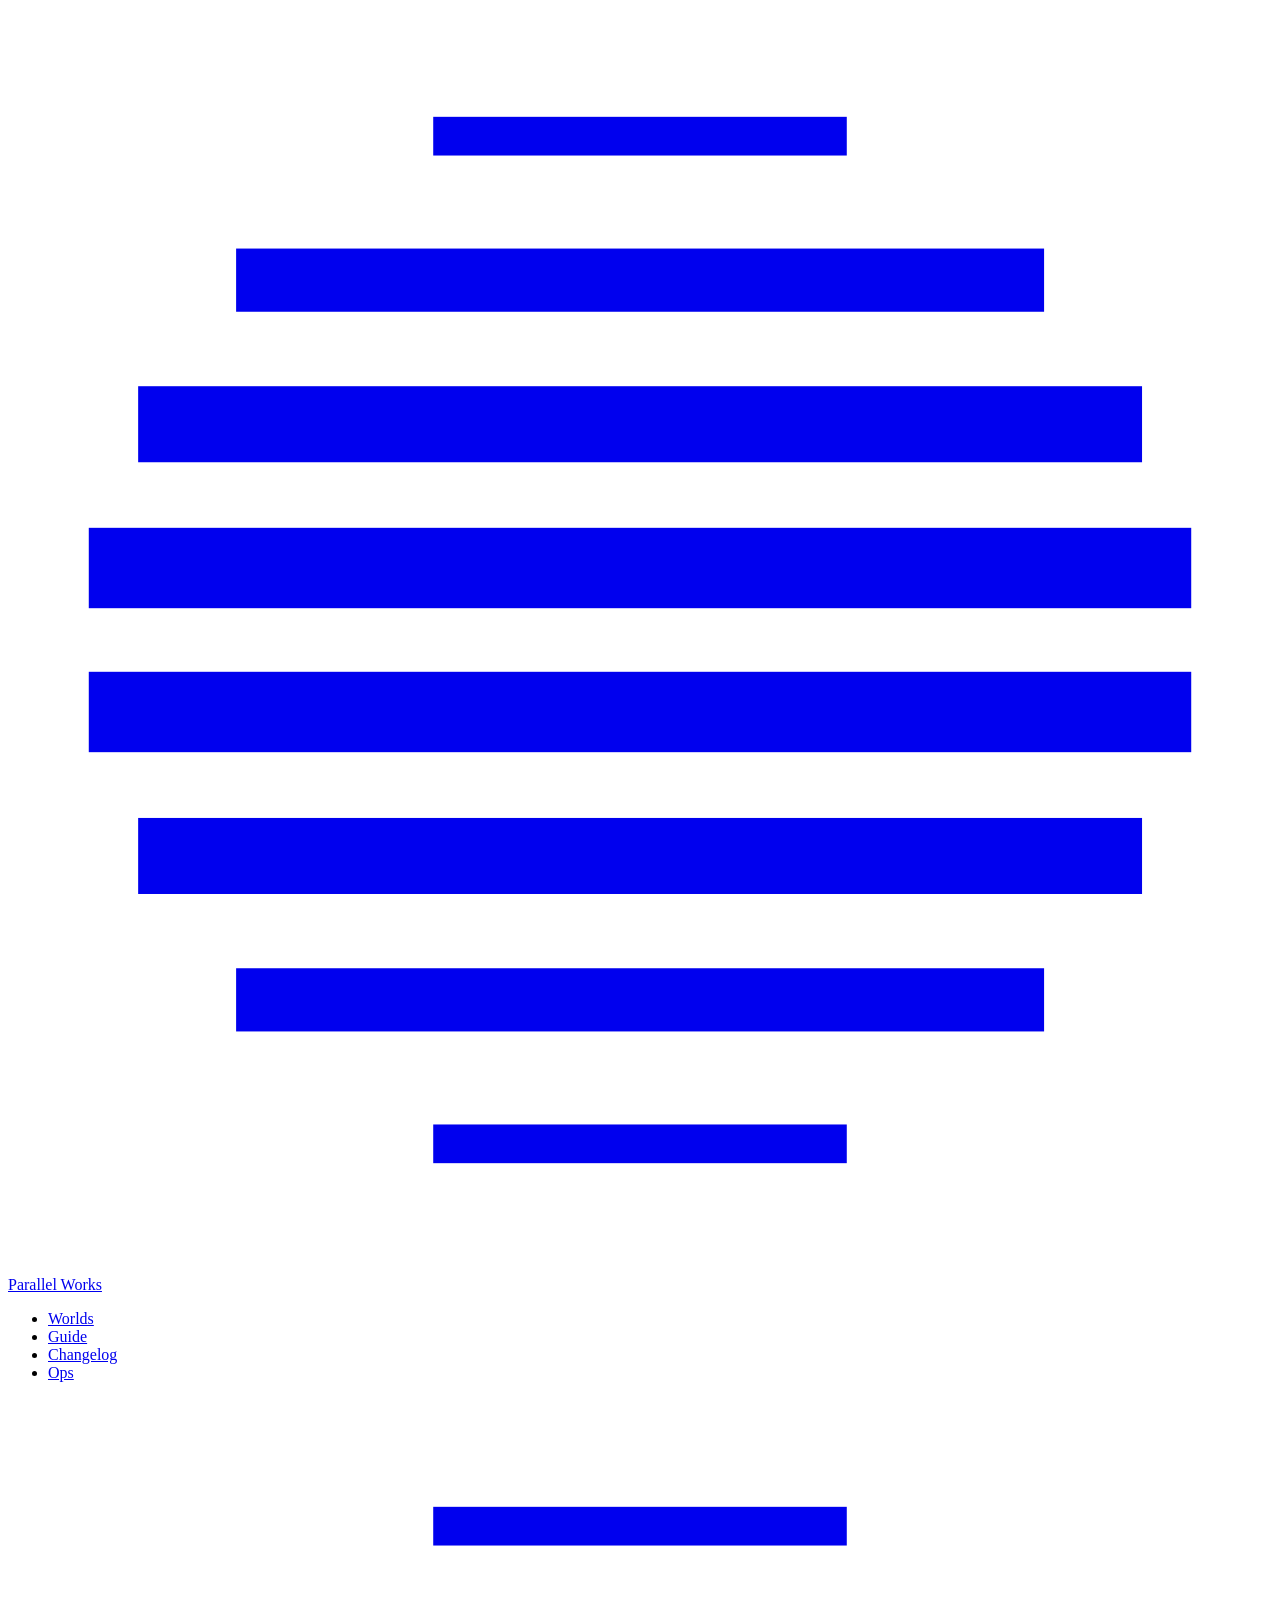
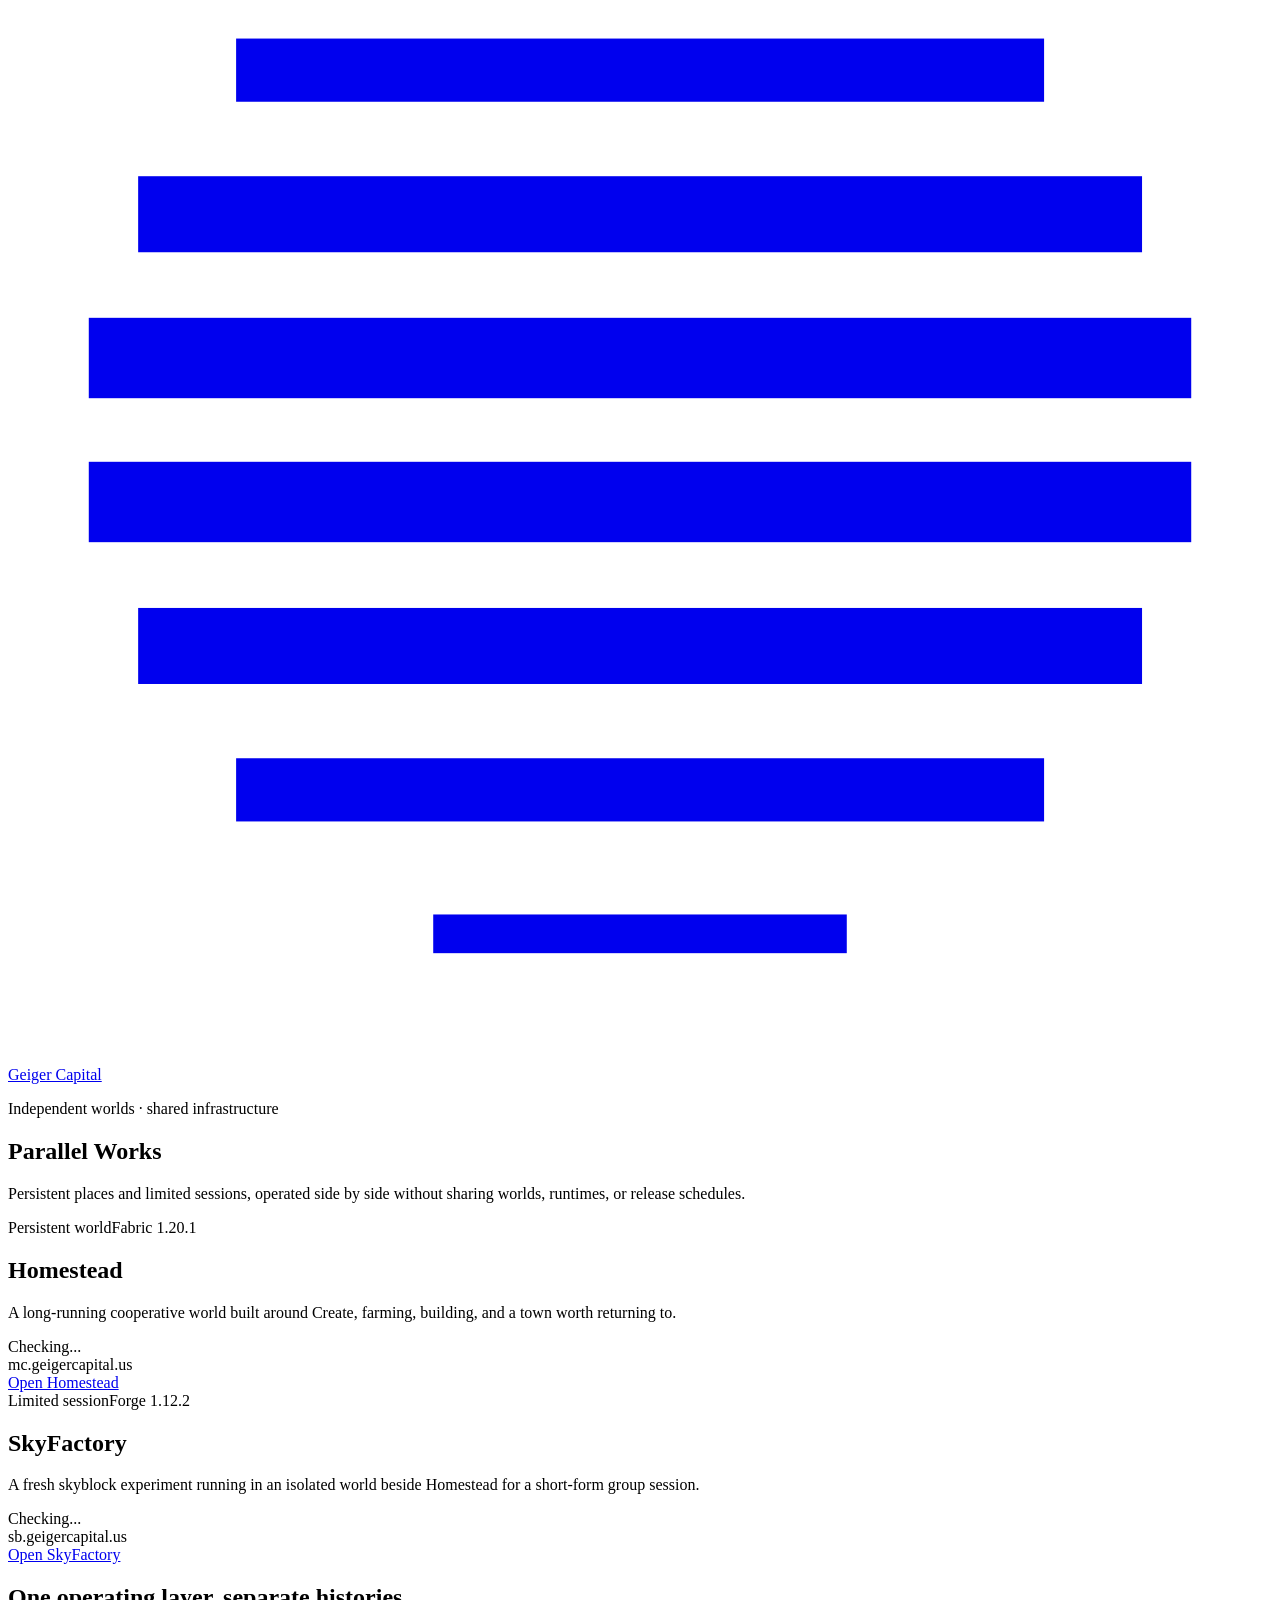
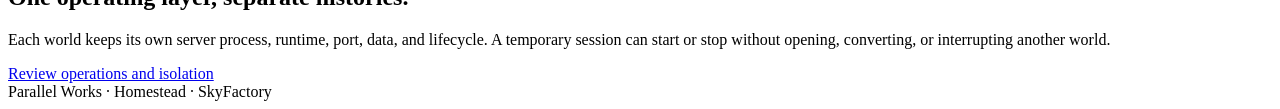
==== commit 56c47396: "Shorten SkyFactory product title" ====
--- a/site/public/index.html
+++ b/site/public/index.html
@@ -84,7 +84,7 @@
       <article class="world-entry world-entry--skyfactory reveal">
         <div class="world-entry-main">
           <div class="world-entry-meta"><span>Limited session</span><span>Forge 1.12.2</span></div>
-          <h2>SkyFactory 4</h2>
+          <h2>SkyFactory</h2>
           <p>A fresh skyblock experiment running in an isolated world beside Homestead for a short-form group session.</p>
         </div>
         <div class="world-entry-status">
@@ -104,7 +104,7 @@
   </main>
 
   <footer class="footer">
-    <div class="footer-text">Parallel Works · Homestead · SkyFactory 4</div>
+    <div class="footer-text">Parallel Works · Homestead · SkyFactory</div>
   </footer>
 </body>
 </html>
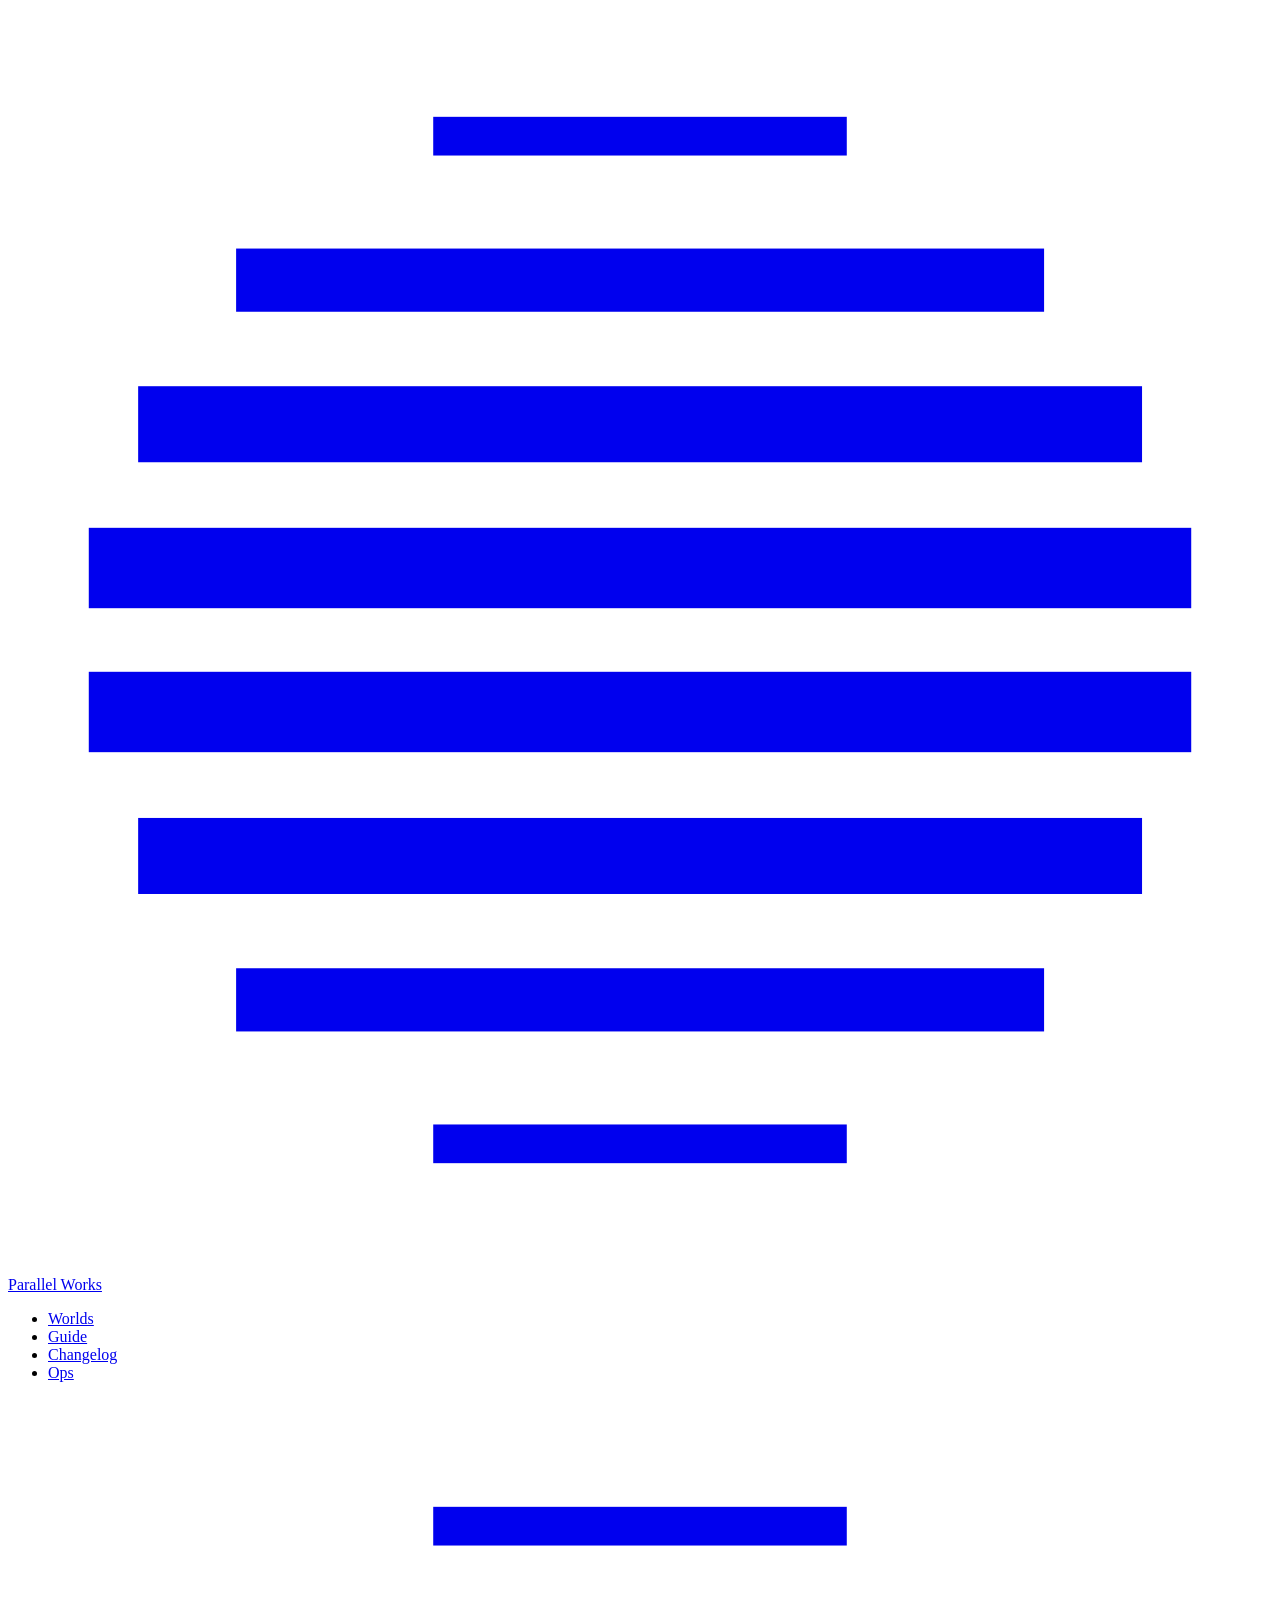
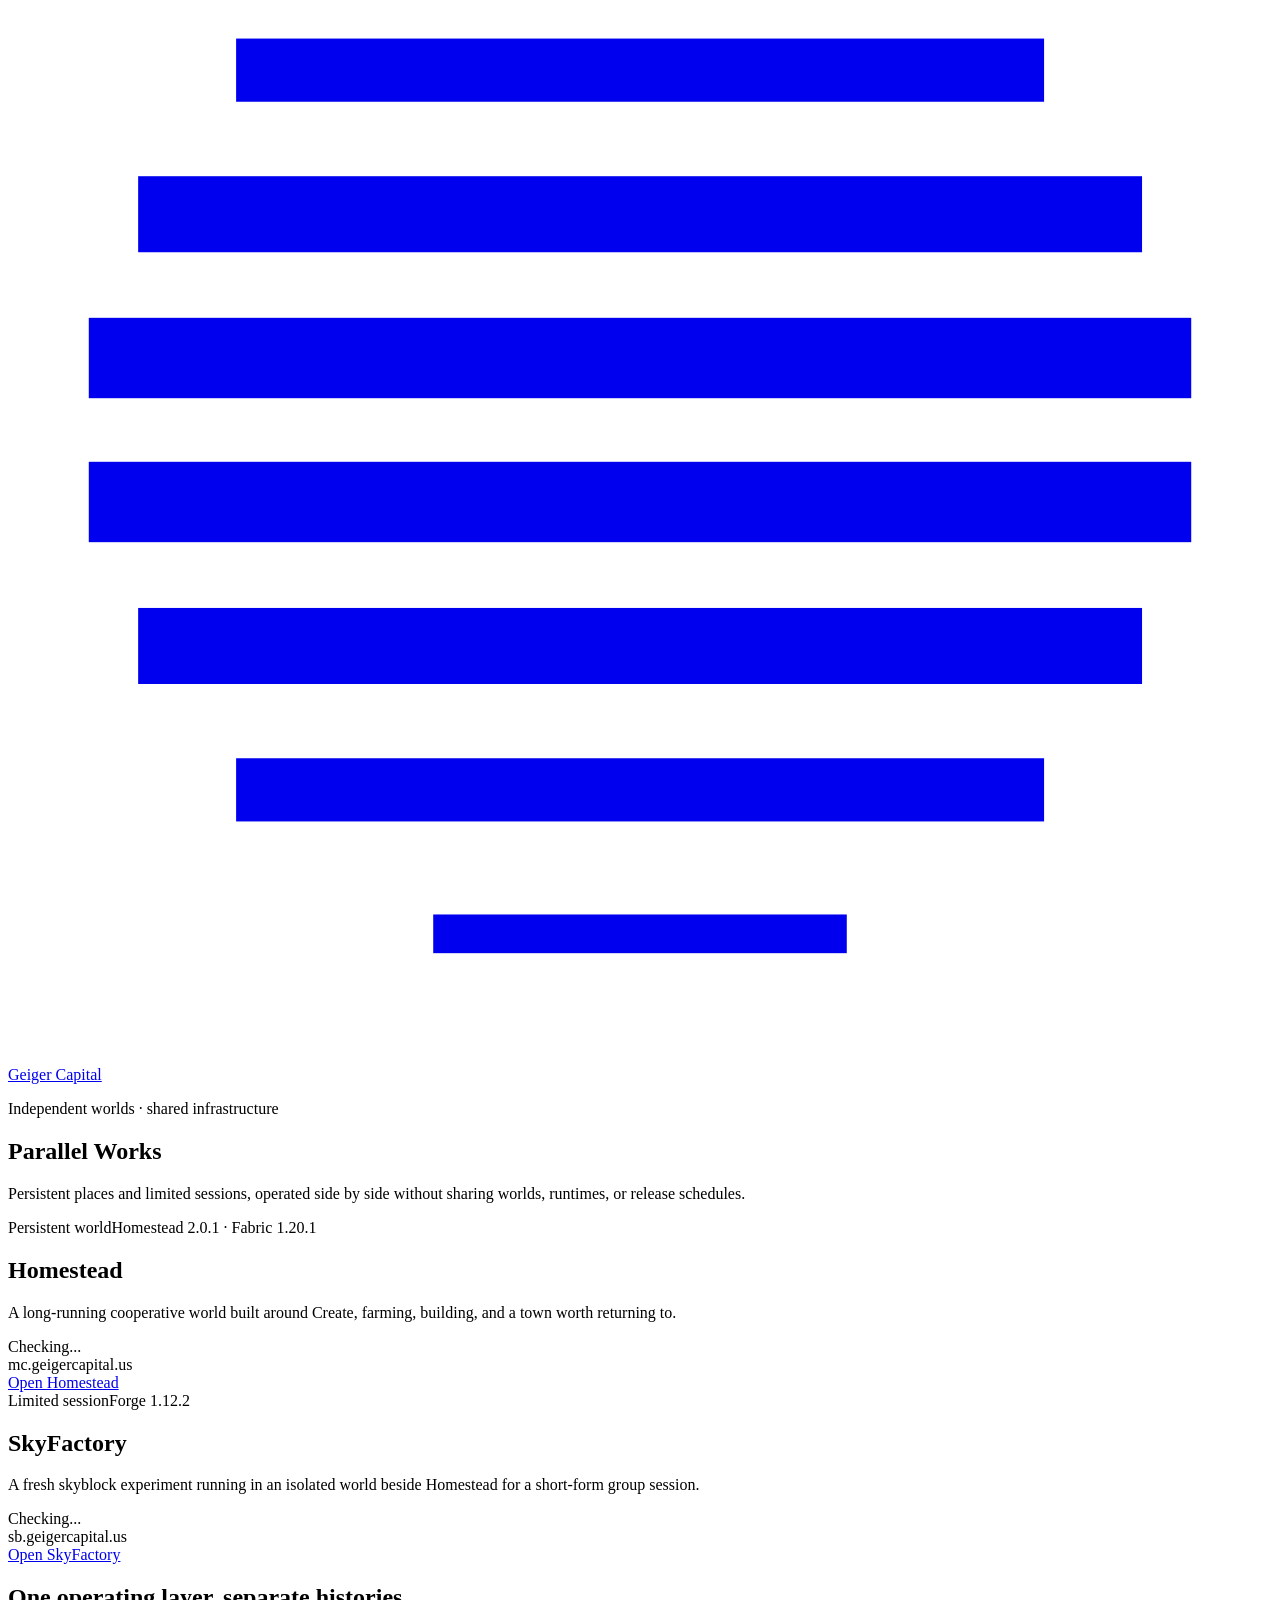
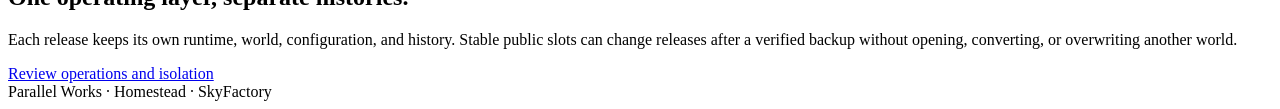
==== commit 1527612d: "Align docs with release slot model" ====
--- a/site/public/index.html
+++ b/site/public/index.html
@@ -69,7 +69,7 @@
     <section class="world-list container" aria-label="Available worlds">
       <article class="world-entry world-entry--homestead reveal">
         <div class="world-entry-main">
-          <div class="world-entry-meta"><span>Persistent world</span><span>Fabric 1.20.1</span></div>
+          <div class="world-entry-meta"><span>Persistent world</span><span>Homestead 2.0.1 · Fabric 1.20.1</span></div>
           <h2>Homestead</h2>
           <p>A long-running cooperative world built around Create, farming, building, and a town worth returning to.</p>
         </div>
@@ -98,7 +98,7 @@
 
     <section class="works-principle container container--narrow reveal">
       <h2>One operating layer, separate histories.</h2>
-      <p>Each world keeps its own server process, runtime, port, data, and lifecycle. A temporary session can start or stop without opening, converting, or interrupting another world.</p>
+      <p>Each release keeps its own runtime, world, configuration, and history. Stable public slots can change releases after a verified backup without opening, converting, or overwriting another world.</p>
       <a href="/ops.html">Review operations and isolation</a>
     </section>
   </main>
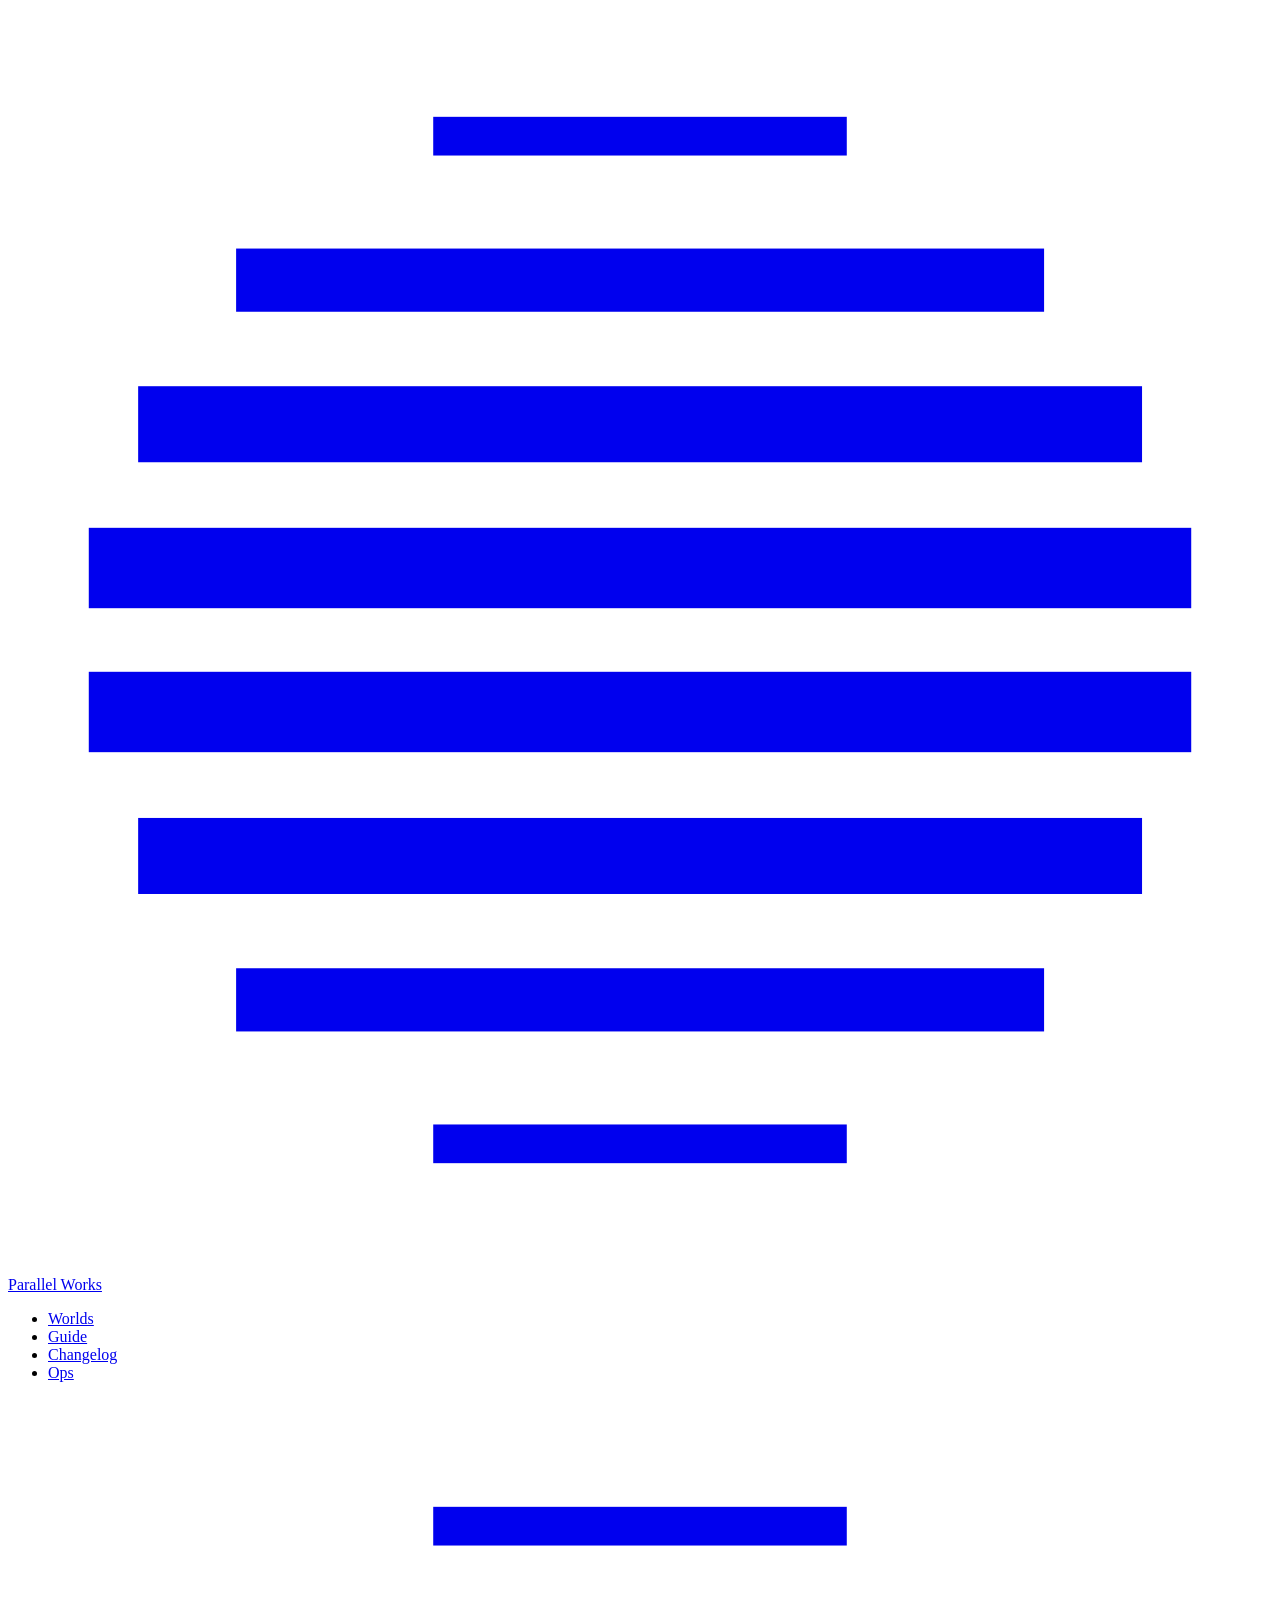
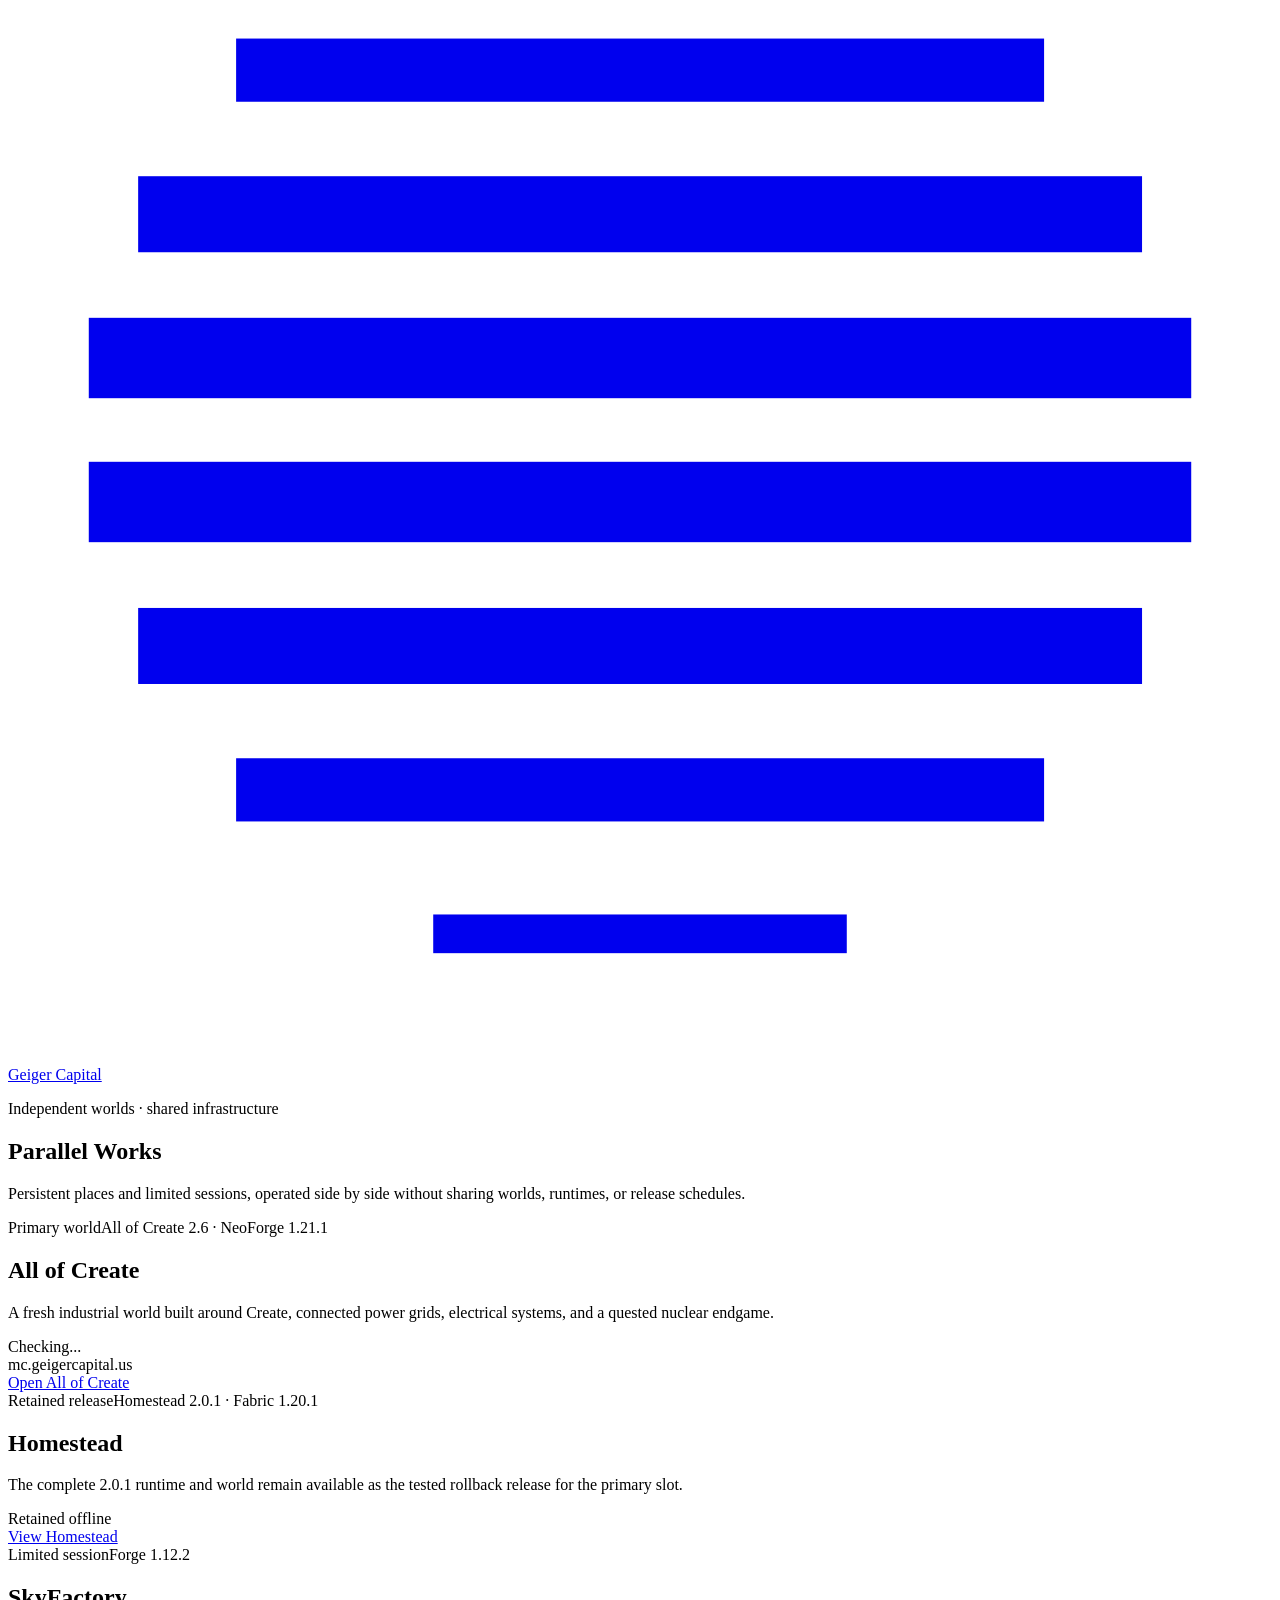
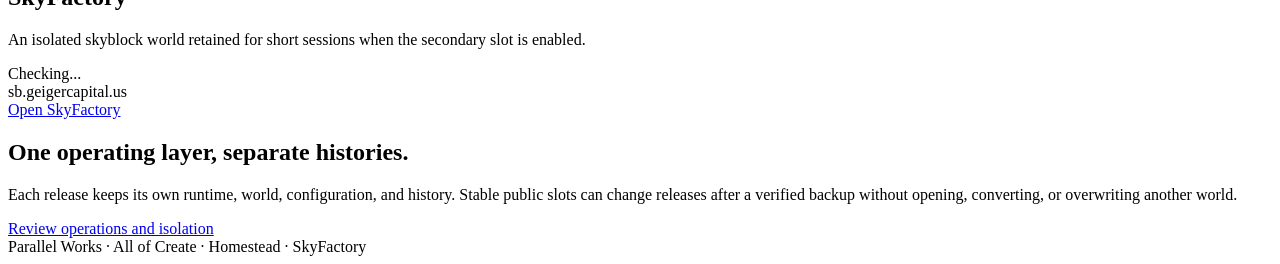
==== commit cb86d498: "Promote All of Create to primary slot" ====
--- a/site/public/index.html
+++ b/site/public/index.html
@@ -13,7 +13,7 @@
   <link rel="manifest" href="/site.webmanifest">
   <meta name="theme-color" content="#0a0a0a">
   <meta property="og:title" content="Parallel Works">
-  <meta property="og:description" content="Independent worlds, shared infrastructure. Explore Homestead and SkyFactory 4.">
+  <meta property="og:description" content="Independent worlds, shared infrastructure. Explore All of Create, Homestead, and SkyFactory.">
   <meta property="og:image" content="https://play.geigercapital.us/apple-touch-icon.png">
   <meta property="og:url" content="https://play.geigercapital.us">
   <meta name="twitter:card" content="summary">
@@ -67,17 +67,29 @@
     </section>
 
     <section class="world-list container" aria-label="Available worlds">
+      <article class="world-entry world-entry--create reveal">
+        <div class="world-entry-main">
+          <div class="world-entry-meta"><span>Primary world</span><span>All of Create 2.6 · NeoForge 1.21.1</span></div>
+          <h2>All of Create</h2>
+          <p>A fresh industrial world built around Create, connected power grids, electrical systems, and a quested nuclear endgame.</p>
+        </div>
+        <div class="world-entry-status">
+          <div class="world-live-state" id="all-of-create-state" role="status" aria-live="polite"><span class="status-dot"></span><span>Checking...</span></div>
+          <div class="address">mc.geigercapital.us</div>
+          <div class="players" id="all-of-create-players"></div>
+          <a href="/all-of-create.html" class="btn btn--primary">Open All of Create</a>
+        </div>
+      </article>
+
       <article class="world-entry world-entry--homestead reveal">
         <div class="world-entry-main">
-          <div class="world-entry-meta"><span>Persistent world</span><span>Homestead 2.0.1 · Fabric 1.20.1</span></div>
+          <div class="world-entry-meta"><span>Retained release</span><span>Homestead 2.0.1 · Fabric 1.20.1</span></div>
           <h2>Homestead</h2>
-          <p>A long-running cooperative world built around Create, farming, building, and a town worth returning to.</p>
+          <p>The complete 2.0.1 runtime and world remain available as the tested rollback release for the primary slot.</p>
         </div>
         <div class="world-entry-status">
-          <div class="world-live-state" id="homestead-state" role="status" aria-live="polite"><span class="status-dot"></span><span>Checking...</span></div>
-          <div class="address">mc.geigercapital.us</div>
-          <div class="players" id="homestead-players"></div>
-          <a href="/homestead.html" class="btn btn--primary">Open Homestead</a>
+          <div class="world-live-state"><span class="status-dot status-dot--offline"></span><span>Retained offline</span></div>
+          <a href="/homestead.html" class="btn btn--secondary">View Homestead</a>
         </div>
       </article>
 
@@ -85,7 +97,7 @@
         <div class="world-entry-main">
           <div class="world-entry-meta"><span>Limited session</span><span>Forge 1.12.2</span></div>
           <h2>SkyFactory</h2>
-          <p>A fresh skyblock experiment running in an isolated world beside Homestead for a short-form group session.</p>
+          <p>An isolated skyblock world retained for short sessions when the secondary slot is enabled.</p>
         </div>
         <div class="world-entry-status">
           <div class="world-live-state" id="skyfactory-state" role="status" aria-live="polite"><span class="status-dot"></span><span>Checking...</span></div>
@@ -104,7 +116,7 @@
   </main>
 
   <footer class="footer">
-    <div class="footer-text">Parallel Works · Homestead · SkyFactory</div>
+    <div class="footer-text">Parallel Works · All of Create · Homestead · SkyFactory</div>
   </footer>
 </body>
 </html>
